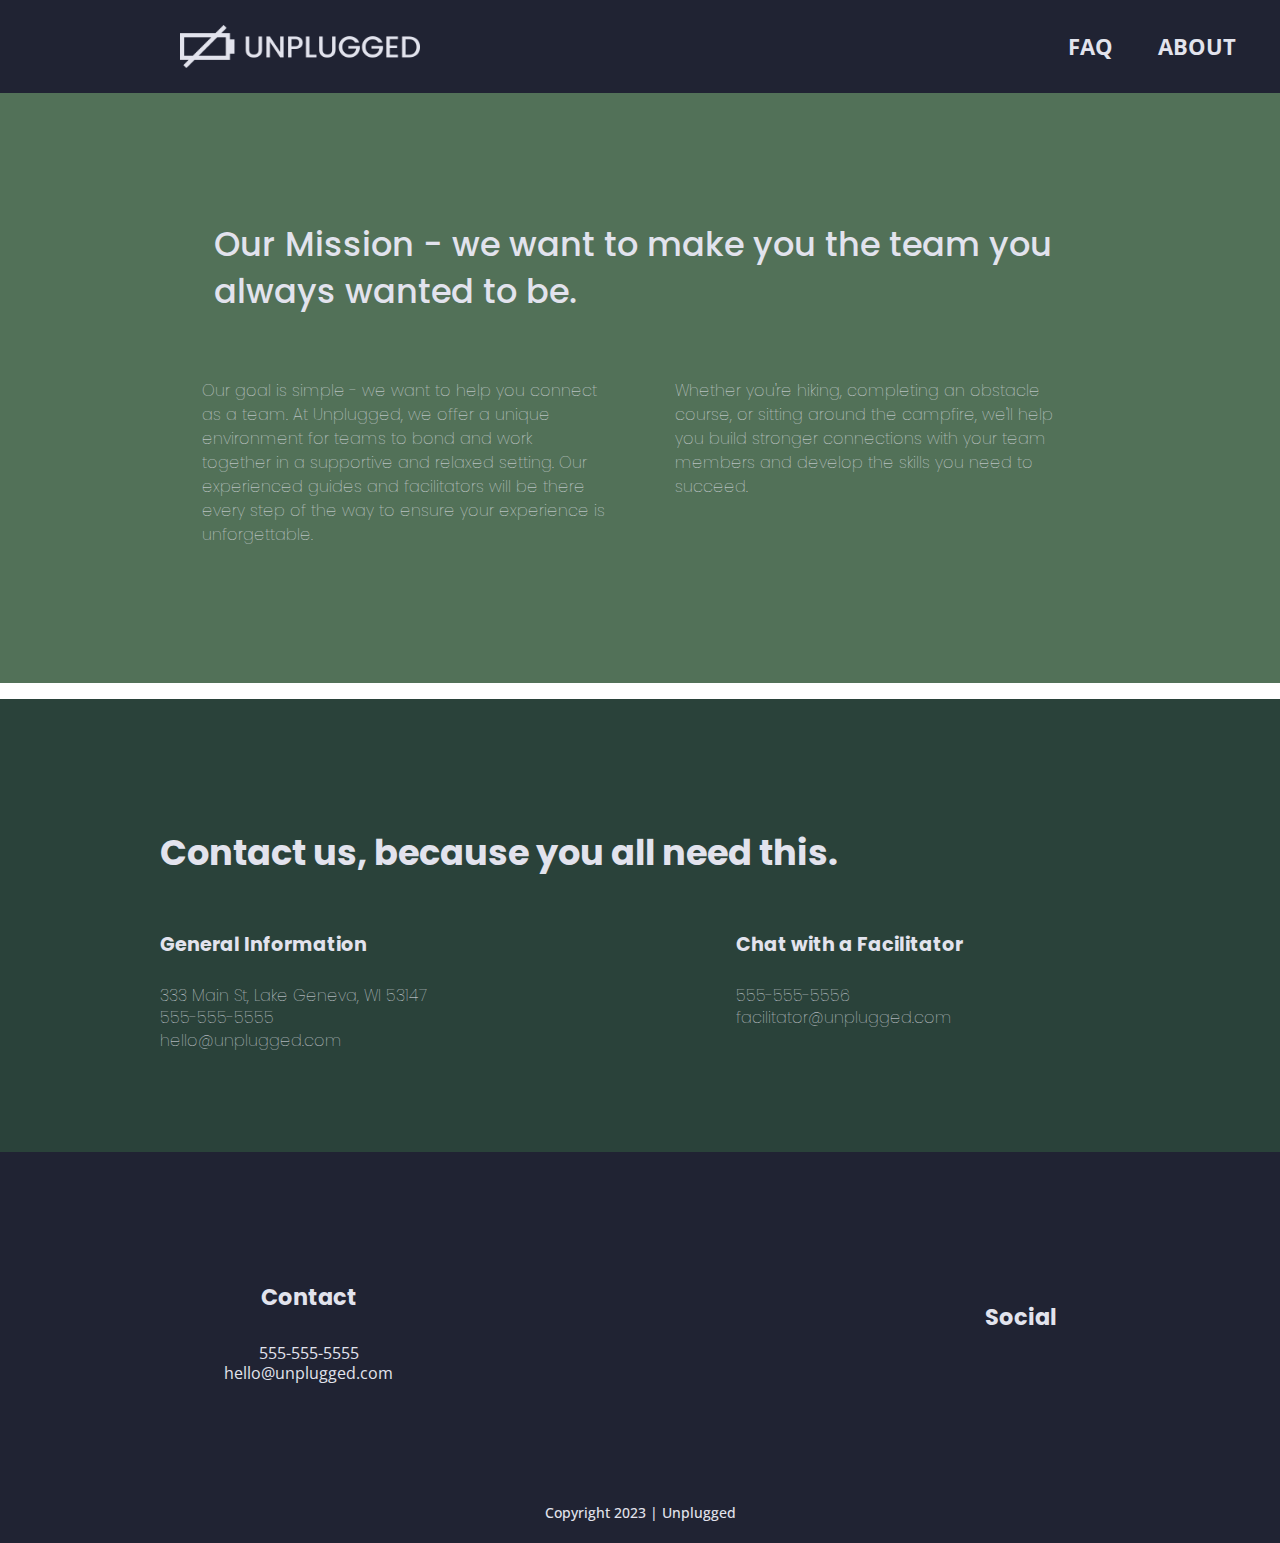
==== about-page/index.html @ f76fc881 "Updated flex widths across pages to promote responsiveness" ====
<!doctype html>
<html class="no-js" lang="eng">

<head>
  <meta charset="utf-8">
  <title>Unplugged | About</title>
  <meta name="description" content="">
  <meta name="viewport" content="width=device-width, initial-scale=1">

  <link rel="manifest" href="../site.webmanifest">
  <link rel="apple-touch-icon" href="../icon.png">
  <!-- Place favicon.ico in the root directory -->

  <link rel="stylesheet" href="../html5-boilerplate_v8.0.0/css/normalize.css">
  <link rel="stylesheet" href="../html5-boilerplate_v8.0.0/css/main.css">

  <link rel="preconnect" href="https://fonts.googleapis.com">
<link rel="preconnect" href="https://fonts.gstatic.com" crossorigin>
<link href="https://fonts.googleapis.com/css2?family=Open+Sans:wght@400;700&family=Poppins:wght@300;500&display=swap" rel="stylesheet">

</head>

<body>
  <header>
    <div class="content-wrapper">
      <a href="#">
        <img src="../unplugged-design-docs/img/unpluggedlogo.png" alt="unplugged logo">
      </a>
      <div class="header-divider"></div>
      <nav>
        <ul>
          <li><a href="../faq-page/index.html" target="_blank">FAQ</a></li>
          <li><a href="../about-page/index.html" target="_blank">About</a></li>
        </ul>
      </nav>
    </div>
  </header>

  <main>
    <section class="mission">
      <div class="content-wrapper">
        <h2>Our Mission - we want to make you the team you always wanted to be.</h2>
        <article>
          <div>
            <p class="mission-content">
              Our goal is simple - we want to help you connect as a team.
              At Unplugged, we offer a unique environment for teams to 
              bond and work together in a supportive and relaxed setting. 
              Our experienced guides and facilitators will be there every step 
              of the way to ensure your experience is unforgettable. 
            </p>
            <p class="mission-content">
              Whether you're hiking, completing an obstacle course, or sitting 
              around the campfire, we'll help you build stronger connections 
              with your team members and develop the skills you need to succeed. 
            </p>
          </div>
        </article>
      </div>
    </section>

    <section class="map">
      <figure></figure>
    </section>

    <section class="contact-section">
      <div class="content-wrapper">
        <h2>Contact us, because you all need this.</h2>
        <div class="contact-content">
          <div class="about-contact-div">
            <h4>General Information</h4>
            <address>
              333 Main St, Lake Geneva, WI 53147<br>
              555-555-5555<br>
              hello@unplugged.com
            </address>
          </div>
          <div class="about-contact-div">
            <h4>Chat with a Facilitator</h4>
            <address>
              555-555-5556<br>
              facilitator@unplugged.com
            </address>
          </div>
        </div>
      </div>
    </section>
  </main>

  <footer>
    <div class="content-wrapper">
      <div class="footer-section">
        <!-- Contact Info -->
        <div class="Contact">
          <h4>Contact</h4>
          <address>
            <p>
              555-555-5555<br>
              hello@unplugged.com
            </p>
          </address>
        </div>
        <!-- Social Info -->
        <div class="social">
          <h4>Social</h4>
          <div class="social-icons">
            <p>
              <a href="https://facebook.com/Skillcrush/" target="_blank"></a>
            </p>
            <p>
              <a href="https://twitter.com/Skillcrush/" target="_blank"></a>
            </p>
            <p>
              <a href="https://instagram.com/Skillcrush/" target="_blank"></a>
            </p>
          </div>
        </div>
      </div>
    </div>
      <!-- Copyright Info -->
    <div class="copyright">
      <p>Copyright 2023 | Unplugged</p>
    </div>
  </footer>


  <script src="../js/vendor/modernizr-3.11.2.min.js"></script>
  <script src="../js/plugins.js"></script>
  <script src="../js/main.js"></script>

  <!-- Google Analytics: change UA-XXXXX-Y to be your site's ID. -->
  <script>
    window.ga = function () { ga.q.push(arguments) }; ga.q = []; ga.l = +new Date;
    ga('create', 'UA-XXXXX-Y', 'auto'); ga('set', 'anonymizeIp', true); ga('set', 'transport', 'beacon'); ga('send', 'pageview')
  </script>
  <script src="../https://www.google-analytics.com/analytics.js" async></script>
</body>

</html>
---- html5-boilerplate_v8.0.0/css/main.css ----
/*! HTML5 Boilerplate v8.0.0 | MIT License | https://html5boilerplate.com/ */

/* main.css 2.1.0 | MIT License | https://github.com/h5bp/main.css#readme */
/*
 * What follows is the result of much research on cross-browser styling.
 * Credit left inline and big thanks to Nicolas Gallagher, Jonathan Neal,
 * Kroc Camen, and the H5BP dev community and team.
 */

/* ==========================================================================
   Base styles: opinionated defaults
   ========================================================================== */

html {
  color: #222;
  font-size: 1em;
  line-height: 1.4;
}

/*
 * Remove text-shadow in selection highlight:
 * https://twitter.com/miketaylr/status/12228805301
 *
 * Vendor-prefixed and regular ::selection selectors cannot be combined:
 * https://stackoverflow.com/a/16982510/7133471
 *
 * Customize the background color to match your design.
 */

::-moz-selection {
  background: #b3d4fc;
  text-shadow: none;
}

::selection {
  background: #b3d4fc;
  text-shadow: none;
}

/*
 * A better looking default horizontal rule
 */

hr {
  display: block;
  height: 1px;
  border: 0;
  border-top: 1px solid #ccc;
  margin: 1em 0;
  padding: 0;
}

/*
 * Remove the gap between audio, canvas, iframes,
 * images, videos and the bottom of their containers:
 * https://github.com/h5bp/html5-boilerplate/issues/440
 */

audio,
canvas,
iframe,
img,
svg,
video {
  vertical-align: middle;
}

/*
 * Remove default fieldset styles.
 */

fieldset {
  border: 0;
  margin: 0;
  padding: 0;
}

/*
 * Allow only vertical resizing of textareas.
 */

textarea {
  resize: vertical;
}

/* ==========================================================================
   Author's custom styles
   ========================================================================== */

/* Global Styles */

html {
  font-size: 16px;
}

body {
  color: #e2e3ed;
  font-size: 1em;
  font-family: 'Open Sans', sans-serif;
}

ul, 
ol {
  list-style: none;
}

a {
  color: #e2e3ed;
  text-decoration: none;
}

h2 {
  font-family: 'Poppins', sans-serif;
  font-size: 1.875em;
}

h3,
h4 {
  font-family: 'Poppins', sans-serif;
}

p {
  line-height: 1.285em;
}

address {
  font-style: normal;
}

.content-wrapper {
  width: 90%;
  margin: 50px 0;
}
/*------------------------ Base Header Styles ------------------------*/

header, 
footer {
  display: flex;
  justify-content: center;
  align-items: center;
  flex-flow: row wrap;
  background: #202333;
}
/* Header Styles */

header {
  padding: 15px 0 10px 0;
}

header .content-wrapper {
  display: flex;
  justify-content: center;
  align-items: center;
  flex-flow: row wrap;
  margin: 0;
  width: 70%;
}

.header-divider {
  width: 100%;
  height: 1px;
  margin: 10px 0 20px 0;
  background: #3a3a3a;
}

header a {
  margin: 0;
  text-align: center;
}

header img {
  width: 65%;
  align-items: center;
  margin: 0;
}

header nav {
  display: flex;
  justify-content: space-around;
  align-items: center;
  flex-flow: row wrap;
  width: 60%;
  
}

header nav ul {
  display: flex;
  justify-content: space-around;
  width: 100%;
  padding: 0;
}

header nav ul li {
  font-size: 1.4em;
  justify-content: space-between;
}

header nav ul li a {
  text-transform: uppercase;
  font-weight: bold;
}

/* ==========================================================================
   Home Page
   ========================================================================== */
/*--------- Main Section ---------*/
/* Hero */
.hero-area {
  display: flex;
  justify-content: center;
  flex-flow: row wrap;
  background-image: url("../../unplugged-design-docs/img/unplugged-retreat.jpg"); 
  background-image: center;
  background-size: cover;
  padding-bottom: 210px;
}

.hero-area h1{
  font-size: 3em;
  margin: 0 10px;
  font-family: 'Poppins', Helvetica, Arial, sans-serif;
  font-weight: 500;
}

/* Newsletter Form */
h3{
  font-size: 1.3em;
}

aside {
  display: flex;
  justify-content: center;
  align-items: center;
  flex-flow: row wrap;
  font-family: Arial, sans-serif;
  background: #527158;
}

.form-description {
  padding: 0 15px;
}

.form {
  padding: 0 15px;
}

.text-box {
  width: 100%;
  height: 55px;
  border: 1px solid black;
  border-radius: 5px;
  margin-bottom: 20px;
  font-family: 'Poppins', sans-serif;
  font-style: italic;
  color: #2a423a;
}

button {
  background: #2a423a;
  color: #e2e3ed;
  width: 100%;
  height: 60px;
  text-transform: uppercase;
  border-style: none;
}

/* Amenities List */

.amenities .content-wrapper {
  width: 70%;
}

.amenities h2 {
  margin-bottom: 60px;
  font-size: 2.5em;
  padding: 0 15px;
}

.amenities {
  display: flex;
  justify-content: center;
  flex-flow: row wrap;
  background-image: url("../../unplugged-design-docs/img/unplugged-retreat-features.jpg");
  background-size: cover;
}

.amenity-tile {
  display: flex;
  justify-content: center;
  align-items: center;
  flex-flow: row wrap;
}

article {
  width: 63%;
  margin: 30px 0;
}

.fontawesome-icon {
  margin-bottom: 40px;
}

.amenity-description {
  
}

.amenities p {
  margin: 0;
  text-align: center;
}

/* Customer Reviews */

.reviews {
  display: flex;
  justify-content: center;
  flex-flow: row wrap;
  background: #2a423a;
}

.reviews h2 {
  font-size: 2.8em;
  font-weight: bolder;
  margin-bottom: 40px;
}

.reviews h3 {
  width: 60%;
  margin: 20px 0;
  font-size: 1.em;
  font-weight: 500;
}

.reviews .content-wrapper {
  width: 70%;
  margin: 0 30px;
}

.reviews article {
  width: 100%;
}

.reviews img {
  width: 100%;
}

/* ==========================================================================
   About Page
   ========================================================================== */
.mission{
  display: flex;
  justify-content: center;
  align-items: center;
  flex-flow: row wrap;
  background: #527158;
}

.mission .content-wrapper {
  display: flex;
  justify-content: center;
  flex-flow: row wrap;
  width: 70%;
}

.mission h2 {
  font-size: 2.1em;
  font-weight: 500;
}

.mission article {
  font-family: 'Poppins', sans-serif;
  width: 100%;
  margin: 0;
}

.mission p {
  font-weight: lighter;
}

.contact-section {
  display: flex;
  justify-content: center;
  align-items: center;
  flex-flow: row wrap;
  background: #2a423a;
  font-family: 'Poppins', sans-serif;
}

.contact-section h2 {
  font-size: 2.2em;
}

.contact-section h4 {
  font-size: 1.2em;
}

.about-contact-div address {
  font-weight: lighter;
}

/* ==========================================================================
   FAQ Page
   ========================================================================== */

.faqs {
  display: flex;
  justify-content: center;
  align-items: center;
  flex-flow: row wrap;
  background: #527158
}

.faqs h2 {
  margin-bottom: 40px;
  font-size: 1.875em;
}

.faqs h4 {
  font-size: 1.2em;;
  line-height: 24px;
}

.faqs .content-wrapper {
  margin: 50px 0 0 0;
  display: flex;
  justify-content: flex-start;
  align-items: center;
  flex-flow: row wrap;
}

.question {
  margin-bottom:50px;
}

.question p {
  
}

/*--------- Footer Section ---------*/
/* Footer */

footer {
  flex-direction: column;
}

footer p {
  margin: 0;
}

footer .content-wrapper{
  width: 55%;
  margin: 50px 0;
}

.footer-section{
  text-align: center;
}

/* Contact Info */

.contact {
  margin-bottom: 50px;
}

footer h4 {
  font-size: 1.4em;
}

/* Social Info */

.social div {
  align-items: center;
}

.social h4 {
  margin: 30px 0;
}

footer .social-icons {
  display: flex;
  justify-content: space-around;
  align-items: center;
}

footer .social-icons p {
  display: flex;
  justify-content: center;
  align-items: center;
}

/* Copyright Info */

.copyright {
  margin: 20px 0;
}

.copyright p {
  font-weight: 501;
  font-size: .9em;
}


/* ==========================================================================
   Helper classes
   ========================================================================== */

/*
 * Hide visually and from screen readers
 */

.hidden,
[hidden] {
  display: none !important;
}

/*
 * Hide only visually, but have it available for screen readers:
 * https://snook.ca/archives/html_and_css/hiding-content-for-accessibility
 *
 * 1. For long content, line feeds are not interpreted as spaces and small width
 *    causes content to wrap 1 word per line:
 *    https://medium.com/@jessebeach/beware-smushed-off-screen-accessible-text-5952a4c2cbfe
 */

.sr-only {
  border: 0;
  clip: rect(0, 0, 0, 0);
  height: 1px;
  margin: -1px;
  overflow: hidden;
  padding: 0;
  position: absolute;
  white-space: nowrap;
  width: 1px;
  /* 1 */
}

/*
 * Extends the .sr-only class to allow the element
 * to be focusable when navigated to via the keyboard:
 * https://www.drupal.org/node/897638
 */

.sr-only.focusable:active,
.sr-only.focusable:focus {
  clip: auto;
  height: auto;
  margin: 0;
  overflow: visible;
  position: static;
  white-space: inherit;
  width: auto;
}

/*
 * Hide visually and from screen readers, but maintain layout
 */

.invisible {
  visibility: hidden;
}

/*
 * Clearfix: contain floats
 *
 * For modern browsers
 * 1. The space content is one way to avoid an Opera bug when the
 *    `contenteditable` attribute is included anywhere else in the document.
 *    Otherwise it causes space to appear at the top and bottom of elements
 *    that receive the `clearfix` class.
 * 2. The use of `table` rather than `block` is only necessary if using
 *    `:before` to contain the top-margins of child elements.
 */

.clearfix::before,
.clearfix::after {
  content: " ";
  display: table;
}

.clearfix::after {
  clear: both;
}

/* ==========================================================================
   MEDIA QUERIES for Responsive Design.
   These examples override the primary ('mobile first') styles.
   Modify as content requires.
   ========================================================================== */

/*------------------------------ TABLET ------------------------------*/
@media only screen and (min-width: 768px){
/* ===HOME PAGE===*/
  .content-wrapper {
    width: 640px;
    margin: 100px 0;
  }

  header {
    justify-content: space-between;
    padding: 33px 0;
  }

  header .content-wrapper {
    width: 100%;
    justify-content: space-between;
  }

  header nav {
    width: 20%;
  }

  header nav ul {
    justify-content: space-evenly;
  }

  header img {
    width: 40%;
  }

  .header-divider{
    display: none;
  }

  aside p {
    width: 60%
  }

  aside .content-wrapper {
    margin: 50px 0;
    display: flex;
    justify-content: space-between;
    flex-flow: row nowrap;
  }

  .amenities-tiles {
    display: flex;
    justify-content: center;
    align-items: center;
    flex-flow: row wrap;
    width: 100%;
  }

  .amenity-tile {
    flex-basis: 50%;
  }

  .amenities .amenity-description {
    width: 100%;
  }

  .reviews article {
    display: flex;
    justify-content: space-between;
  }

  .reviews article div {
    width: 49%;
  }

  /* Footer */

  footer .content-wrapper {
    width: 65%;
    margin: 100px 0;
  }

  .footer-section {
    display: flex;
    justify-content: space-between;
    align-items: center;
  }

  footer .contact {
    margin-bottom: 0;
  }


/* ===ABOUT PAGE===*/

  .mission .content-wrapper div {
    display: flex;
    justify-content: space-between;
  }

  .mission-content {
    padding: 20px 10px;
    line-height: 1.5em;
    flex-basis: 45%;
  }

  .mission .content-wrapper {
    display: flex;
    justify-content: center;
    align-items: center;
    flex-flow: row wrap;
  }

  .mission-content p {
    width: 45%;
    padding: 0px 10px;
  }

  .contact-content {
    display: flex;
    justify-content: space-between;
    align-items: flex-start;
  }
  
  .about-contact-div {
    flex-basis: 40%;
  }

  /* ===FAQ PAGE===*/
  .faqs .content-wrapper {
    justify-content: space-between;
  }

  .faqs .content-wrapper .question-wrapper {
    display: flex;
    flex-wrap: wrap;
    justify-content: space-around;
  }

  .faqs div .question {
    flex-basis: 40%;
  }
}

/*------------------------------ DESKTOP ------------------------------*/
@media only screen and (min-width: 1200px){

/* ===HOME PAGE===*/
  .content-wrapper{
    width: 960px;
  }

  header {
    padding: 15px 0;
  }

  .hero-area h1 {
    align-items: center;
    width: 60%;
  }

  aside .content-wrapper {
    width: 58%;
    justify-content: space-between;
  }

  .amenities h2 {
    width: 90%;
  }

  .amenity-tile {
    flex-basis: 33%;
  }

  .reviews article div {
    width: 42%;
    margin: 0;
  }
  
  .reviews article {
    display: flex;
    justify-content: space-evenly;
    align-items: center;
    }
  
    .reviews h2 {
      padding-left: 10%;
    }
  }

/* ===ABOUT PAGE===*/
  .mission h2, .contact-content .content-wrapper h2 {
    width: 95%;
  }

/* ===FAQ PAGE===*/

  .faq h2 {
    width: 100%;
  }

}



/* ==========================================================================
   Print styles.
   Inlined to avoid the additional HTTP request:
   https://www.phpied.com/delay-loading-your-print-css/
   ========================================================================== */

@media print {
  *,
  *::before,
  *::after {
    background: #fff !important;
    color: #000 !important;
    /* Black prints faster */
    box-shadow: none !important;
    text-shadow: none !important;
  }

  a,
  a:visited {
    text-decoration: underline;
  }

  a[href]::after {
    content: " (" attr(href) ")";
  }

  abbr[title]::after {
    content: " (" attr(title) ")";
  }

  /*
   * Don't show links that are fragment identifiers,
   * or use the `javascript:` pseudo protocol
   */
  a[href^="#"]::after,
  a[href^="javascript:"]::after {
    content: "";
  }

  pre {
    white-space: pre-wrap !important;
  }

  pre,
  blockquote {
    border: 1px solid #999;
    page-break-inside: avoid;
  }

  /*
   * Printing Tables:
   * https://web.archive.org/web/20180815150934/http://css-discuss.incutio.com/wiki/Printing_Tables
   */
  thead {
    display: table-header-group;
  }

  tr,
  img {
    page-break-inside: avoid;
  }

  p,
  h2,
  h3 {
    orphans: 3;
    widows: 3;
  }

  h2,
  h3 {
    page-break-after: avoid;
  }
}
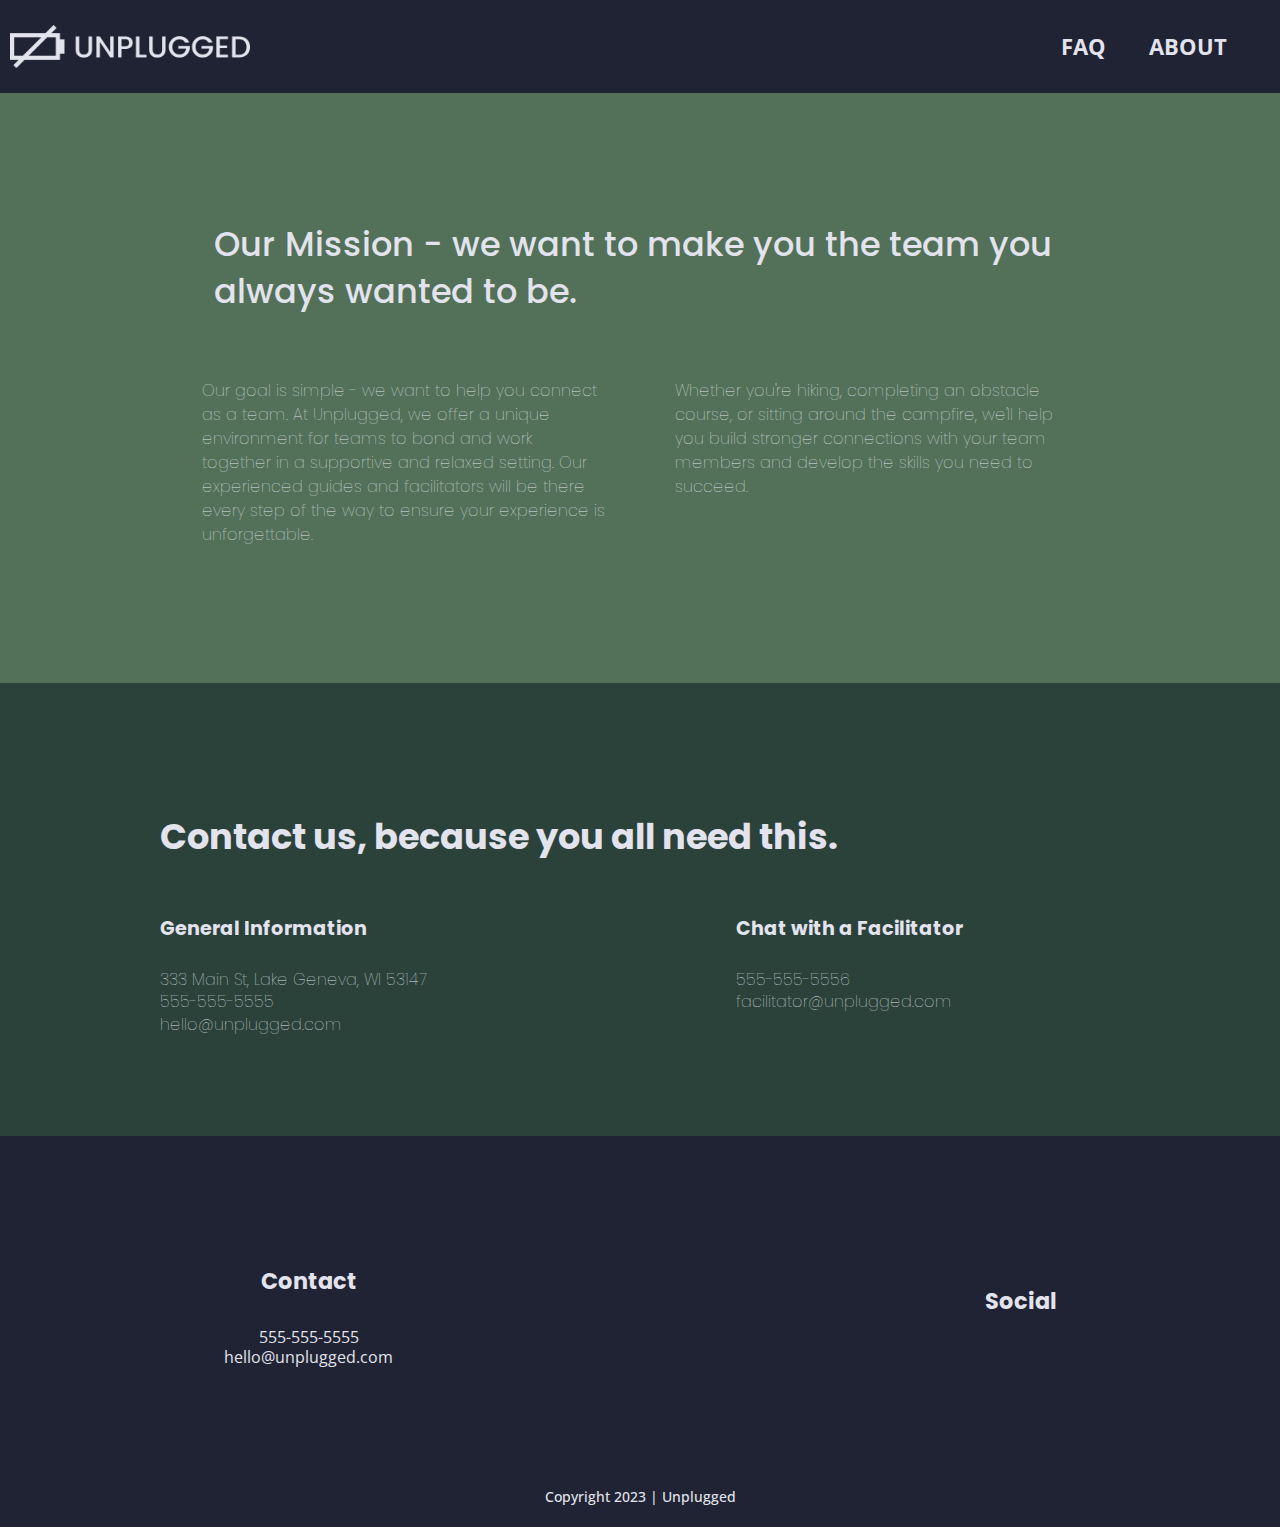
==== commit 32a723f8: "Images responsive across browser sizes for all pages" ====
--- a/about-page/index.html
+++ b/about-page/index.html
@@ -23,7 +23,7 @@
 <body>
   <header>
     <div class="content-wrapper">
-      <a href="#">
+      <a href="../html5-boilerplate_v8.0.0/index.html" target="_blank">
         <img src="../unplugged-design-docs/img/unpluggedlogo.png" alt="unplugged logo">
       </a>
       <div class="header-divider"></div>
--- a/html5-boilerplate_v8.0.0/css/main.css
+++ b/html5-boilerplate_v8.0.0/css/main.css
@@ -131,6 +131,14 @@
   width: 90%;
   margin: 50px 0;
 }
+
+img {
+  width: 100%;
+}
+
+figure {
+  margin: 0;
+}
 /*------------------------ Base Header Styles ------------------------*/
 
 header, 
@@ -163,15 +171,13 @@
   background: #3a3a3a;
 }
 
-header a {
-  margin: 0;
-  text-align: center;
-}
-
-header img {
-  width: 65%;
-  align-items: center;
-  margin: 0;
+
+header figure {
+  width: 80%;
+  display: flex;
+  justify-content: center;
+  align-items: center;
+  flex-flow: nowrap;
 }
 
 header nav {
@@ -209,8 +215,7 @@
   display: flex;
   justify-content: center;
   flex-flow: row wrap;
-  background-image: url("../../unplugged-design-docs/img/unplugged-retreat.jpg"); 
-  background-image: center;
+  background: url("../../unplugged-design-docs/img/unplugged-retreat.jpg") center no-repeat #333;
   background-size: cover;
   padding-bottom: 210px;
 }
@@ -253,12 +258,14 @@
   font-family: 'Poppins', sans-serif;
   font-style: italic;
   color: #2a423a;
-}
+  padding-left: 10px;
+}
+
 
 button {
   background: #2a423a;
   color: #e2e3ed;
-  width: 100%;
+  width: 102.5%;
   height: 60px;
   text-transform: uppercase;
   border-style: none;
@@ -271,8 +278,7 @@
 }
 
 .amenities h2 {
-  margin-bottom: 60px;
-  font-size: 2.5em;
+  margin-bottom: 30px;
   padding: 0 15px;
 }
 
@@ -280,7 +286,7 @@
   display: flex;
   justify-content: center;
   flex-flow: row wrap;
-  background-image: url("../../unplugged-design-docs/img/unplugged-retreat-features.jpg");
+  background: url("../../unplugged-design-docs/img/unplugged-retreat-features.jpg")  center no-repeat #333;;
   background-size: cover;
 }
 
@@ -319,7 +325,6 @@
 }
 
 .reviews h2 {
-  font-size: 2.8em;
   font-weight: bolder;
   margin-bottom: 40px;
 }
@@ -333,7 +338,7 @@
 
 .reviews .content-wrapper {
   width: 70%;
-  margin: 0 30px;
+  margin: 10 30px;
 }
 
 .reviews article {
@@ -599,11 +604,15 @@
   header {
     justify-content: space-between;
     padding: 33px 0;
+    width: 100%;
+    
   }
 
   header .content-wrapper {
     width: 100%;
     justify-content: space-between;
+    margin: 0 10px 0 10px;
+    flex-wrap: nowrap;
   }
 
   header nav {
@@ -624,6 +633,10 @@
 
   aside p {
     width: 60%
+  }
+
+  button {
+    width: 106%;
   }
 
   aside .content-wrapper {
@@ -747,6 +760,10 @@
   aside .content-wrapper {
     width: 58%;
     justify-content: space-between;
+  }
+
+  button {
+    width: 104%;
   }
 
   .amenities h2 {
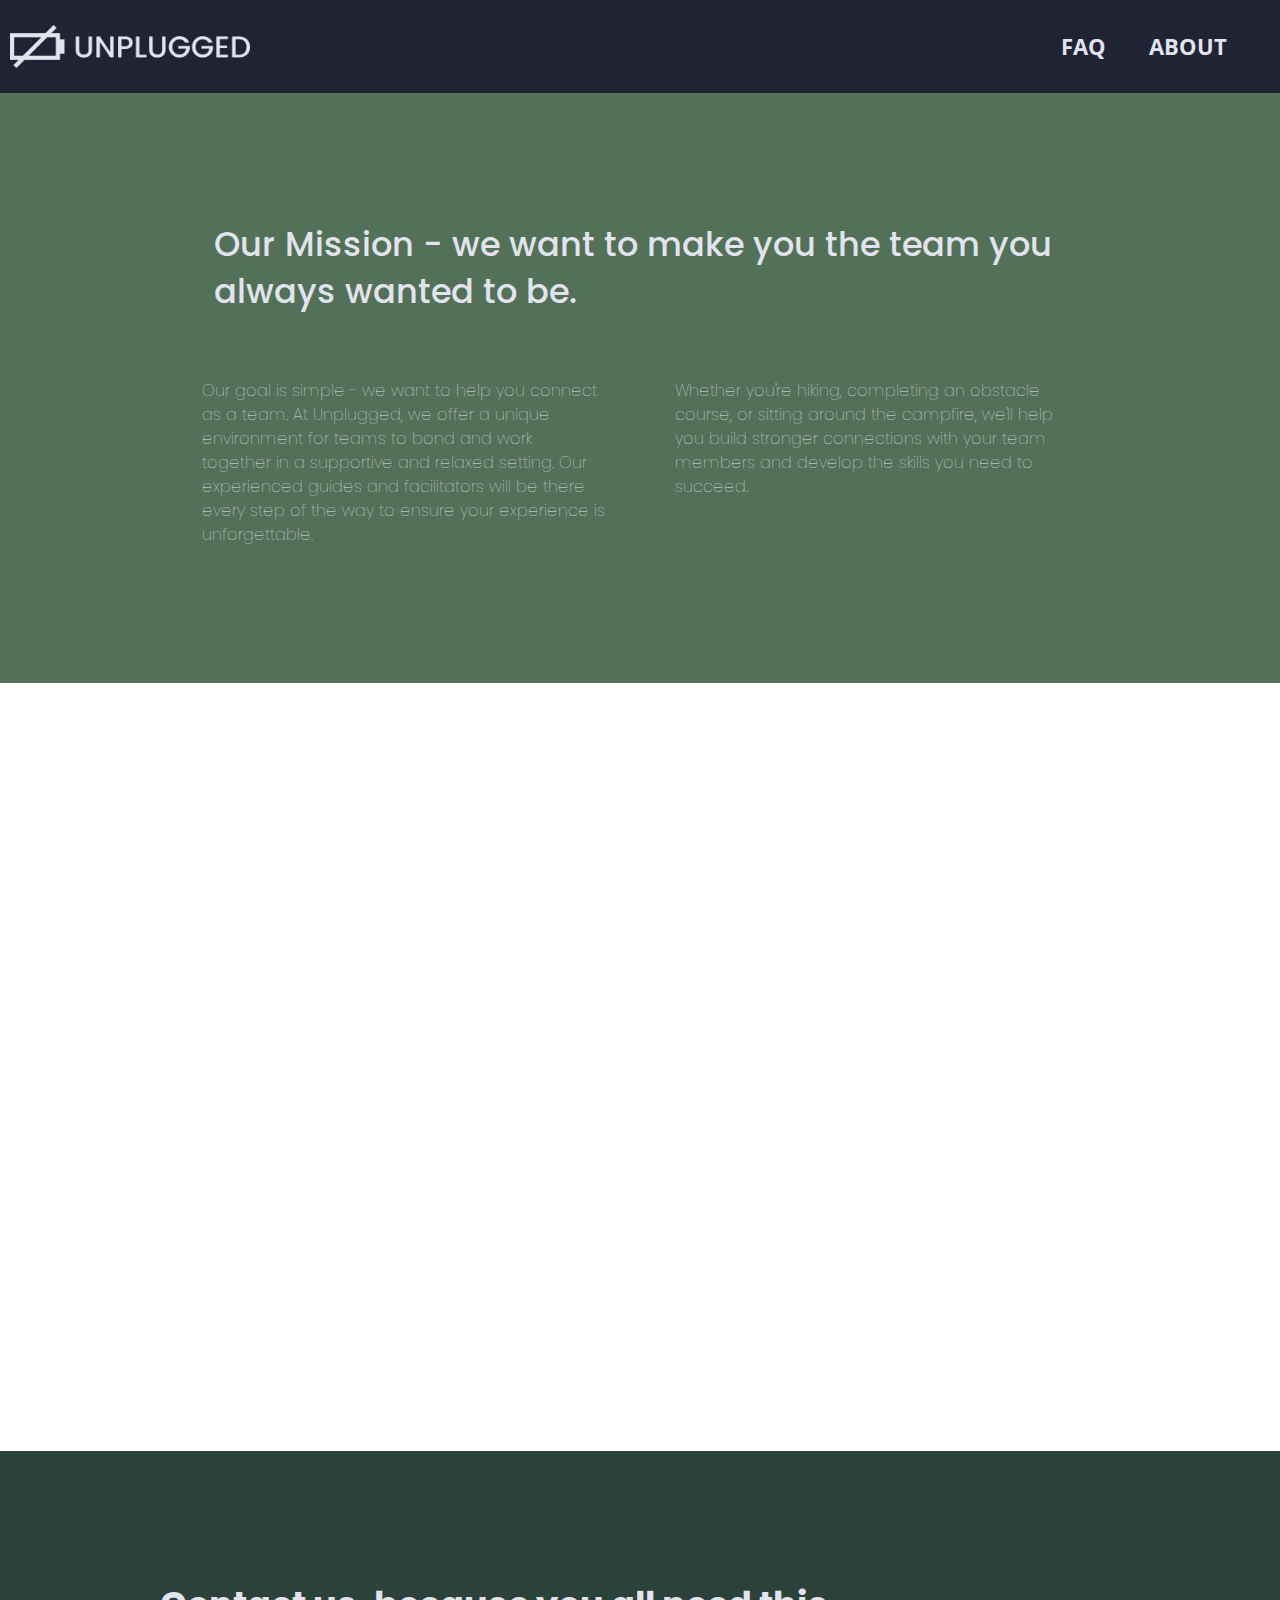
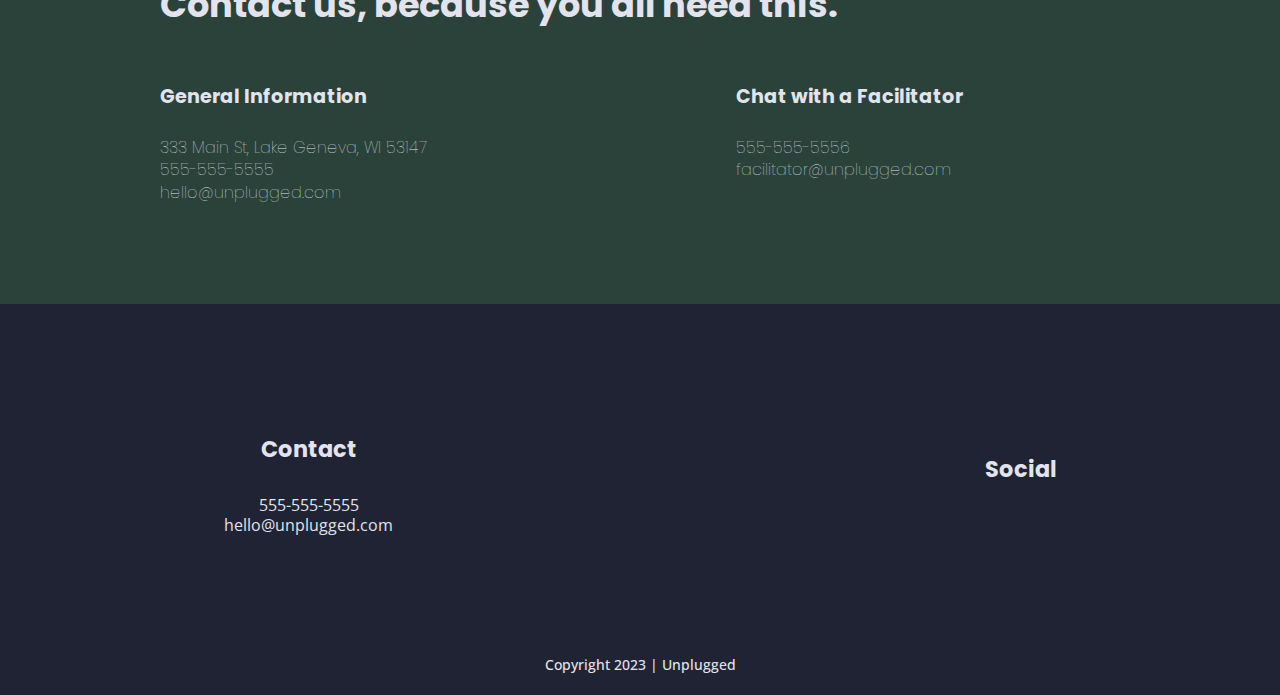
==== commit 177436ec: "Responsive google map added to about page" ====
--- a/about-page/index.html
+++ b/about-page/index.html
@@ -60,7 +60,15 @@
     </section>
 
     <section class="map">
-      <figure></figure>
+      <figure class="map-container">
+        <iframe src="https://www.google.com/maps/embed?pb=!1m18!1m12!1m3!1d
+        2936.5031351865064!2d-88.41180008893147!3d42.6082843192639!2m3!1f0!2
+        f0!3f0!3m2!1i1024!2i768!4f13.1!3m3!1m2!1s0x88058be52c0c449d%3A0x1322
+        d9cb3e15c19!2s7036%20Grand%20Geneva%20Way%2C%20Lake%20Geneva%2C%20WI%
+        2053147!5e0!3m2!1sen!2sus!4v1683555897261!5m2!1sen!2sus" 
+        width="600" height="450" style="border:0;" allowfullscreen="" 
+        loading="lazy" referrerpolicy="no-referrer-when-downgrade"></iframe>
+      </figure>
     </section>
 
     <section class="contact-section">
--- a/html5-boilerplate_v8.0.0/css/main.css
+++ b/html5-boilerplate_v8.0.0/css/main.css
@@ -352,7 +352,7 @@
 /* ==========================================================================
    About Page
    ========================================================================== */
-.mission{
+.mission {
   display: flex;
   justify-content: center;
   align-items: center;
@@ -380,6 +380,22 @@
 
 .mission p {
   font-weight: lighter;
+}
+
+.map figure {
+  width: 100%;
+  height: 0;
+  padding-bottom: 60%;
+  overflow: hidden;
+  position: relative;
+}
+
+.map iframe {
+  position: absolute;
+  width: 100%;
+  height: 100%;
+  top: 0;
+  left: 0;
 }
 
 .contact-section {
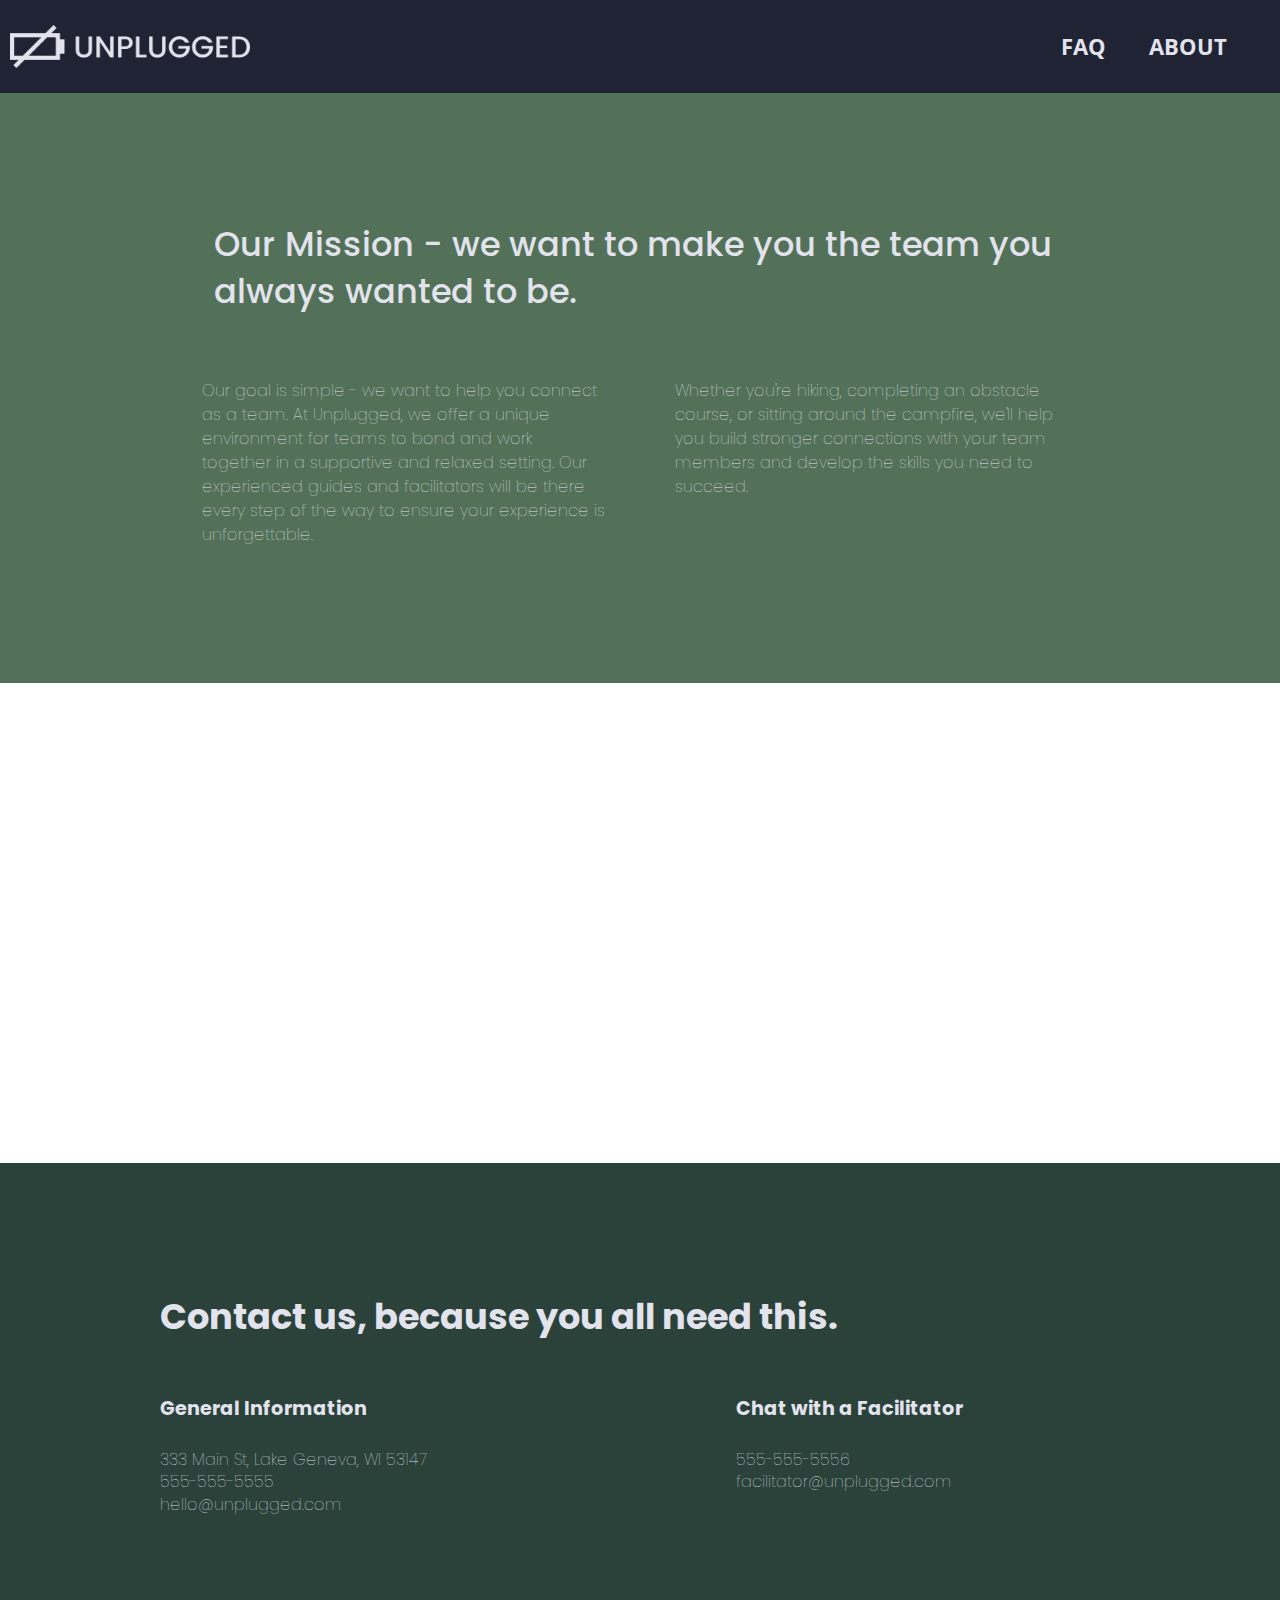
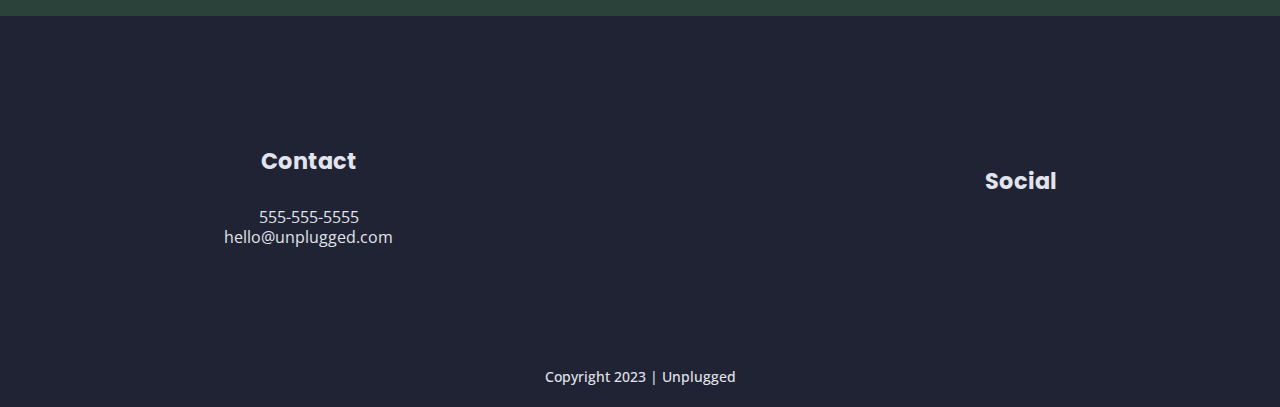
==== commit 0e9afe6c: "Added font-awesome icons to homepage amenities" ====
--- a/about-page/index.html
+++ b/about-page/index.html
@@ -10,6 +10,9 @@
   <link rel="manifest" href="../site.webmanifest">
   <link rel="apple-touch-icon" href="../icon.png">
   <!-- Place favicon.ico in the root directory -->
+
+  <!-- FontAwesome CDN version 5.5 -->
+  <link rel="stylesheet" href="https://use.fontawesome.com/releases/v5.5.0/css/all.css" integrity="sha384-B4dIYHKNBt8Bc12p+WXckhzcICo0wtJAoU8YZTY5qE0Id1GSseTk6S+L3BlXeVIU" crossorigin="anonymous">
 
   <link rel="stylesheet" href="../html5-boilerplate_v8.0.0/css/normalize.css">
   <link rel="stylesheet" href="../html5-boilerplate_v8.0.0/css/main.css">
@@ -60,15 +63,12 @@
     </section>
 
     <section class="map">
-      <figure class="map-container">
-        <iframe src="https://www.google.com/maps/embed?pb=!1m18!1m12!1m3!1d
-        2936.5031351865064!2d-88.41180008893147!3d42.6082843192639!2m3!1f0!2
-        f0!3f0!3m2!1i1024!2i768!4f13.1!3m3!1m2!1s0x88058be52c0c449d%3A0x1322
-        d9cb3e15c19!2s7036%20Grand%20Geneva%20Way%2C%20Lake%20Geneva%2C%20WI%
-        2053147!5e0!3m2!1sen!2sus!4v1683555897261!5m2!1sen!2sus" 
-        width="600" height="450" style="border:0;" allowfullscreen="" 
-        loading="lazy" referrerpolicy="no-referrer-when-downgrade"></iframe>
-      </figure>
+      <div class="map-container">
+        <figure>
+          <iframe src="https://www.google.com/maps/embed?pb=!1m18!1m12!1m3!1d12349.83821429323!2d-88.39120119732026!3d42.57472379109209!2m3!1f0!2f0!3f0!3m2!1i1024!2i768!4f13.1!3m3!1m2!1s0x8805899bf3902821%3A0xaa38a7de64b193d5!2sLakewood%20Camp!5e0!3m2!1sen!2sus!4v1683563867226!5m2!1sen!2sus" 
+          width="600" height="450" style="border:0;" allowfullscreen="" loading="lazy" referrerpolicy="no-referrer-when-downgrade"></iframe>
+        </figure>
+      </div> 
     </section>
 
     <section class="contact-section">
--- a/html5-boilerplate_v8.0.0/css/main.css
+++ b/html5-boilerplate_v8.0.0/css/main.css
@@ -303,11 +303,8 @@
 }
 
 .fontawesome-icon {
-  margin-bottom: 40px;
-}
-
-.amenity-description {
-  
+  padding-bottom: 30px;
+  font-size: 3.5em;
 }
 
 .amenities p {
@@ -384,18 +381,18 @@
 
 .map figure {
   width: 100%;
-  height: 0;
-  padding-bottom: 60%;
+  height: 0; 
+  padding-bottom: 125%; 
   overflow: hidden;
   position: relative;
 }
 
 .map iframe {
-  position: absolute;
   width: 100%;
   height: 100%;
-  top: 0;
-  left: 0;
+  position: absolute; 
+  top: 0; 
+  left: 0; 
 }
 
 .contact-section {
@@ -730,6 +727,10 @@
     padding: 0px 10px;
   }
 
+  .map figure {
+    padding-bottom: 45.5%;
+  }
+
   .contact-content {
     display: flex;
     justify-content: space-between;
@@ -811,6 +812,10 @@
     width: 95%;
   }
 
+  .map figure {
+    padding-bottom: 37.5%;
+  }
+
 /* ===FAQ PAGE===*/
 
   .faq h2 {
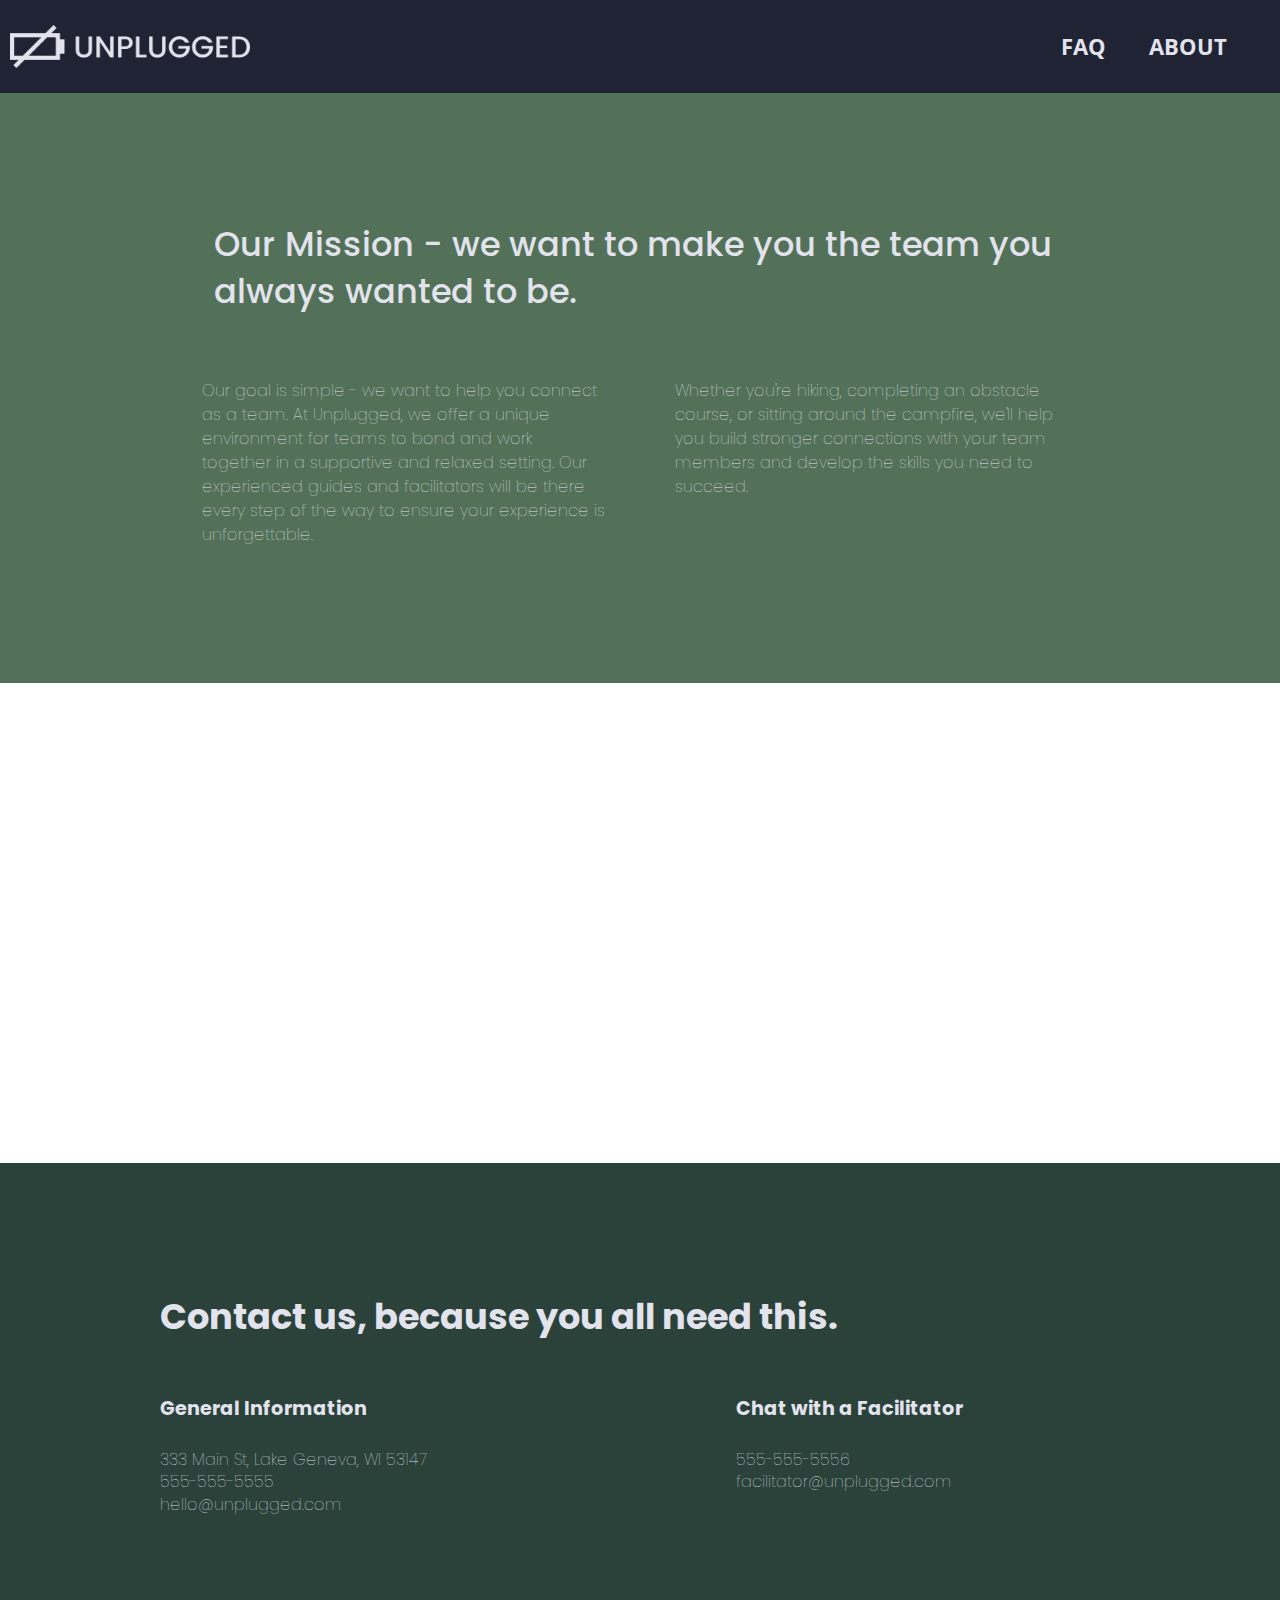
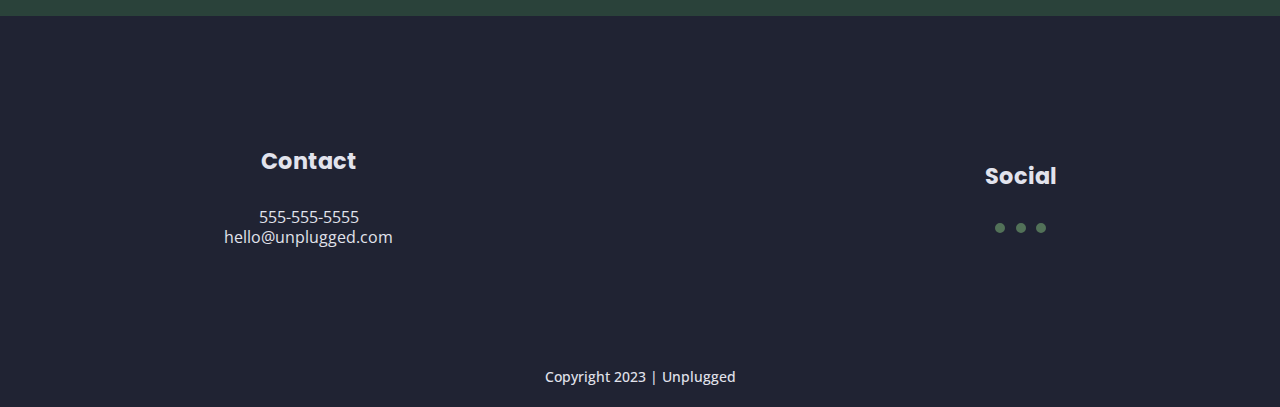
==== commit 6171098c: "Added icons to amentities blocks and footer social section" ====
--- a/about-page/index.html
+++ b/about-page/index.html
@@ -113,13 +113,13 @@
           <h4>Social</h4>
           <div class="social-icons">
             <p>
-              <a href="https://facebook.com/Skillcrush/" target="_blank"></a>
+              <a href="https://facebook.com/Skillcrush/" target="_blank"><i class="fab fa-facebook"></i></a>
             </p>
             <p>
-              <a href="https://twitter.com/Skillcrush/" target="_blank"></a>
+              <a href="https://twitter.com/Skillcrush/" target="_blank"><i class="fab fa-twitter"></i></a>
             </p>
             <p>
-              <a href="https://instagram.com/Skillcrush/" target="_blank"></a>
+              <a href="https://instagram.com/Skillcrush/" target="_blank"><i class="fab fa-instagram"></i></a>
             </p>
           </div>
         </div>
--- a/html5-boilerplate_v8.0.0/css/main.css
+++ b/html5-boilerplate_v8.0.0/css/main.css
@@ -496,7 +496,7 @@
 
 footer .social-icons {
   display: flex;
-  justify-content: space-around;
+  justify-content: space-evenly;
   align-items: center;
 }
 
@@ -504,6 +504,9 @@
   display: flex;
   justify-content: center;
   align-items: center;
+  font-size: 1.2em;
+  border: #527158 solid 5px;
+  border-radius: 40px;
 }
 
 /* Copyright Info */
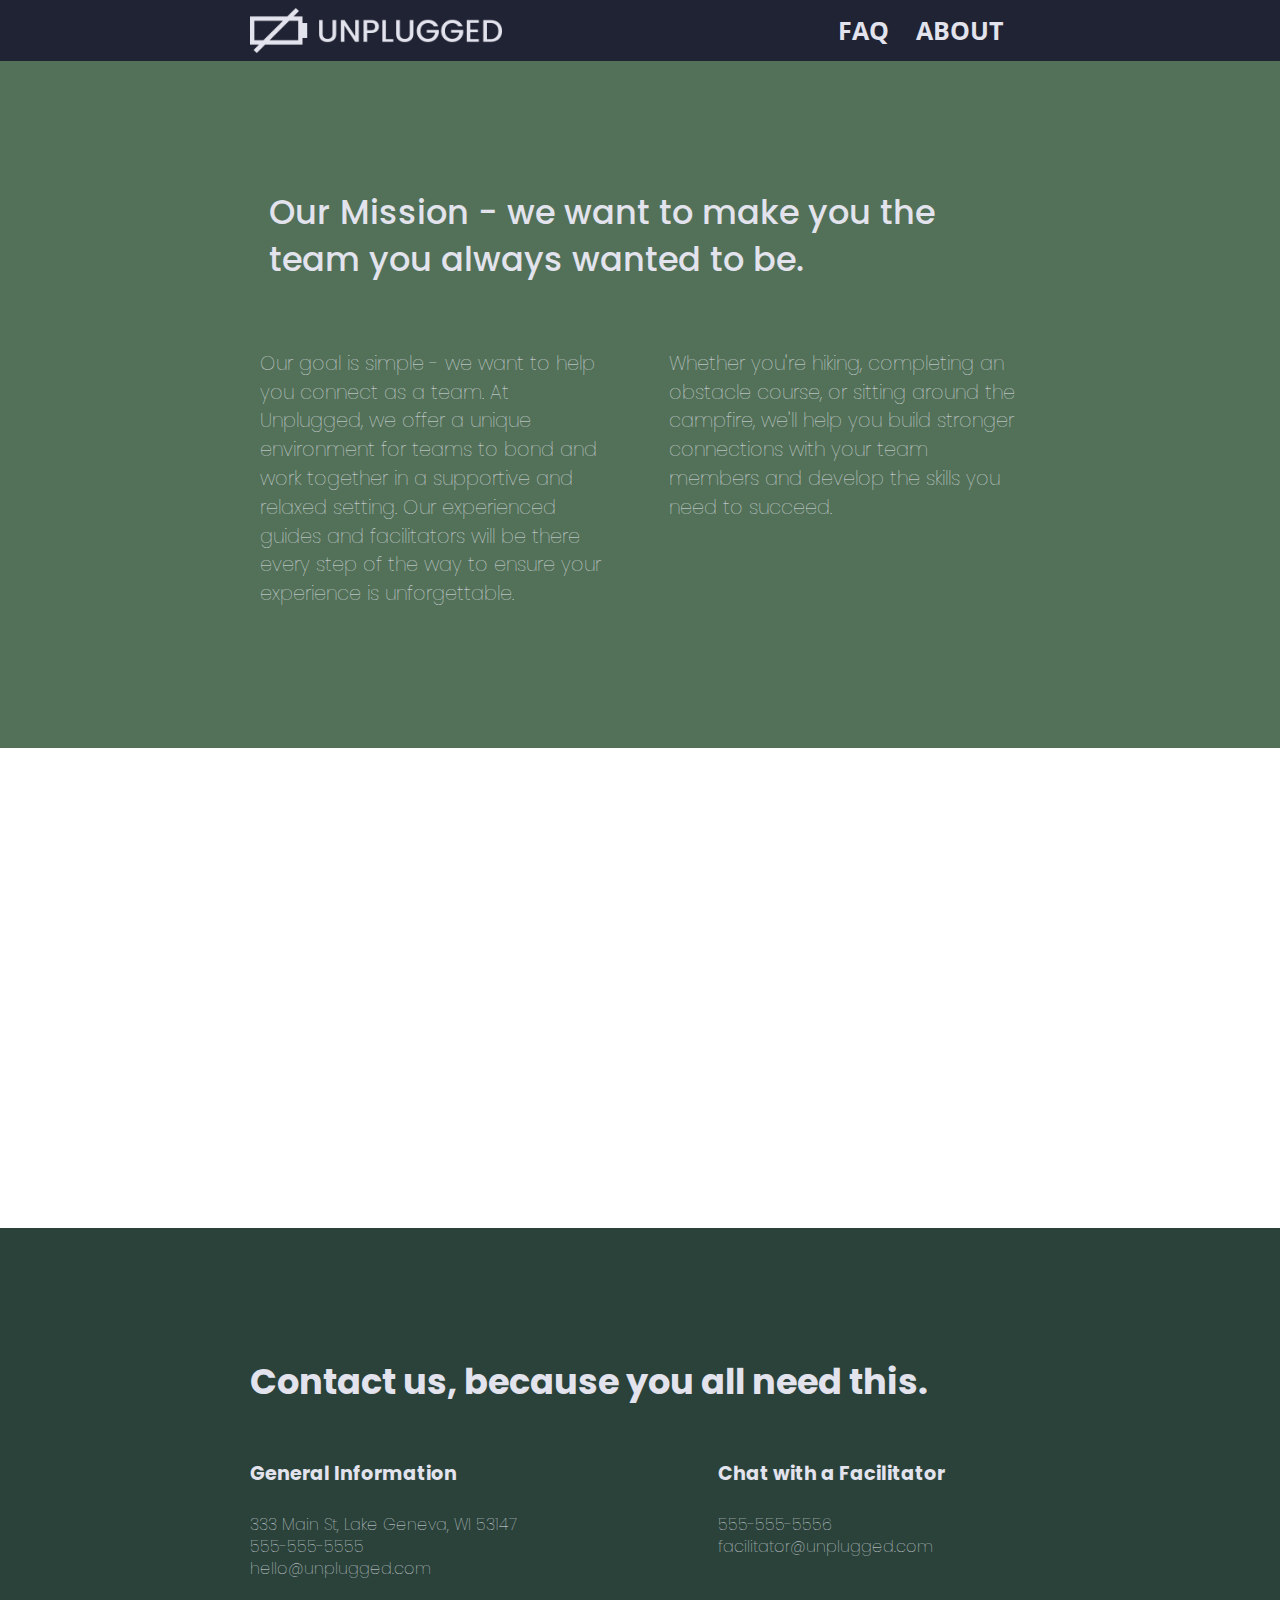
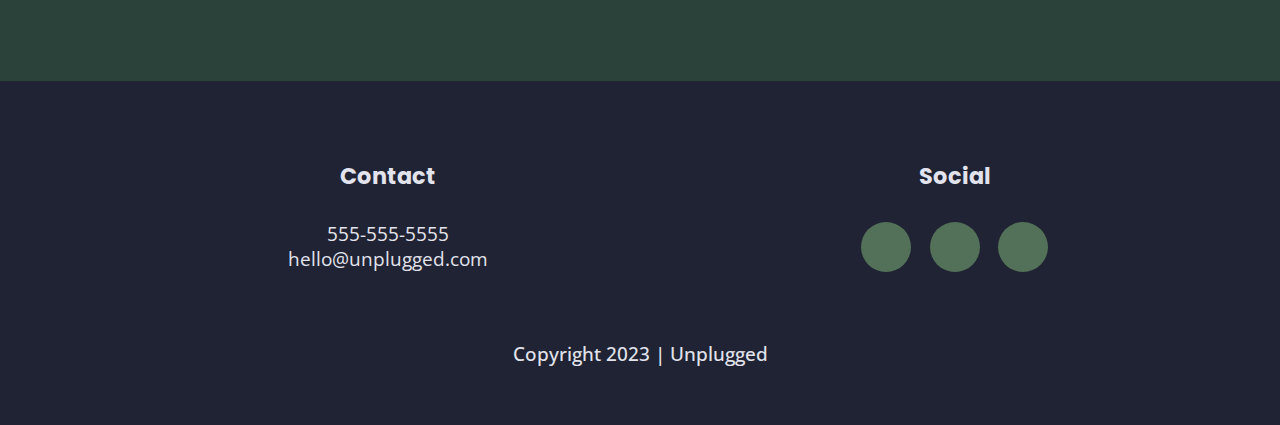
==== commit cc2fdbb1: "Updated file paths for images across pages" ====
--- a/about-page/index.html
+++ b/about-page/index.html
@@ -27,7 +27,7 @@
   <header>
     <div class="content-wrapper">
       <a href="../html5-boilerplate_v8.0.0/index.html" target="_blank">
-        <img src="../unplugged-design-docs/img/unpluggedlogo.png" alt="unplugged logo">
+        <img src="../html5-boilerplate_v8.0.0/img/unpluggedlogo.png" alt="unplugged logo">
       </a>
       <div class="header-divider"></div>
       <nav>
--- a/html5-boilerplate_v8.0.0/css/main.css
+++ b/html5-boilerplate_v8.0.0/css/main.css
@@ -121,6 +121,7 @@
 
 p {
   line-height: 1.285em;
+  font-size: 1.2em;;
 }
 
 address {
@@ -161,7 +162,7 @@
   align-items: center;
   flex-flow: row wrap;
   margin: 0;
-  width: 70%;
+  width: 90%;
 }
 
 .header-divider {
@@ -204,6 +205,7 @@
 header nav ul li a {
   text-transform: uppercase;
   font-weight: bold;
+  font-size: 1.4em;
 }
 
 /* ==========================================================================
@@ -215,21 +217,24 @@
   display: flex;
   justify-content: center;
   flex-flow: row wrap;
-  background: url("../../unplugged-design-docs/img/unplugged-retreat.jpg") center no-repeat #333;
+  background: url("../img/unplugged-retreat.jpg") center no-repeat #333;
   background-size: cover;
-  padding-bottom: 210px;
+  padding-bottom: 400px;
 }
 
 .hero-area h1{
   font-size: 3em;
-  margin: 0 10px;
+  line-height: 110%;
+  padding-top: 7%;
+  margin: 0;
   font-family: 'Poppins', Helvetica, Arial, sans-serif;
   font-weight: 500;
 }
 
 /* Newsletter Form */
 h3{
-  font-size: 1.3em;
+  font-size: 1.5em;
+  width: 70%;
 }
 
 aside {
@@ -242,11 +247,15 @@
 }
 
 .form-description {
-  padding: 0 15px;
+  padding: 0;
+}
+
+.form-description p {
+  padding-bottom: 5%;
 }
 
 .form {
-  padding: 0 15px;
+  padding: 0 0;
 }
 
 .text-box {
@@ -258,9 +267,7 @@
   font-family: 'Poppins', sans-serif;
   font-style: italic;
   color: #2a423a;
-  padding-left: 10px;
-}
-
+}
 
 button {
   background: #2a423a;
@@ -274,19 +281,19 @@
 /* Amenities List */
 
 .amenities .content-wrapper {
-  width: 70%;
+  width: 90%;
 }
 
 .amenities h2 {
   margin-bottom: 30px;
-  padding: 0 15px;
+  font-size: 2.3em;
 }
 
 .amenities {
   display: flex;
   justify-content: center;
   flex-flow: row wrap;
-  background: url("../../unplugged-design-docs/img/unplugged-retreat-features.jpg")  center no-repeat #333;;
+  background: url("../img/unplugged-retreat-features.jpg")  center no-repeat #333;;
   background-size: cover;
 }
 
@@ -302,16 +309,16 @@
   margin: 30px 0;
 }
 
+.amenities p {
+  margin: 0;
+  text-align: center;
+}
+
 .fontawesome-icon {
   padding-bottom: 30px;
   font-size: 3.5em;
 }
 
-.amenities p {
-  margin: 0;
-  text-align: center;
-}
-
 /* Customer Reviews */
 
 .reviews {
@@ -327,14 +334,14 @@
 }
 
 .reviews h3 {
-  width: 60%;
+  width: 70%;
   margin: 20px 0;
   font-size: 1.em;
   font-weight: 500;
 }
 
 .reviews .content-wrapper {
-  width: 70%;
+  width: 90%;
   margin: 10 30px;
 }
 
@@ -430,11 +437,11 @@
 
 .faqs h2 {
   margin-bottom: 40px;
-  font-size: 1.875em;
+  font-size: 2.5em;
 }
 
 .faqs h4 {
-  font-size: 1.2em;;
+  font-size: 1.6em;;
   line-height: 24px;
 }
 
@@ -447,11 +454,7 @@
 }
 
 .question {
-  margin-bottom:50px;
-}
-
-.question p {
-  
+  margin-bottom: 90px;
 }
 
 /*--------- Footer Section ---------*/
@@ -501,12 +504,17 @@
 }
 
 footer .social-icons p {
-  display: flex;
-  justify-content: center;
-  align-items: center;
-  font-size: 1.2em;
-  border: #527158 solid 5px;
-  border-radius: 40px;
+  background-color: #527158;
+  border-radius: 50%;
+  width: 50px;
+  height: 50px;
+  display: flex;
+  justify-content: center;
+  align-items: center;
+}
+
+footer .social-icons p i {
+  font-size: 1.3125em;
 }
 
 /* Copyright Info */
@@ -517,7 +525,7 @@
 
 .copyright p {
   font-weight: 501;
-  font-size: .9em;
+  margin-bottom: 15%
 }
 
 
@@ -619,9 +627,8 @@
 
   header {
     justify-content: space-between;
-    padding: 33px 0;
+    padding: 30px 0;
     width: 100%;
-    
   }
 
   header .content-wrapper {
@@ -632,7 +639,8 @@
   }
 
   header nav {
-    width: 20%;
+    width: 30%;
+    padding-right: 5%;
   }
 
   header nav ul {
@@ -640,15 +648,16 @@
   }
 
   header img {
-    width: 40%;
+    width: 45%;
+    padding-left: 10%;
   }
 
   .header-divider{
     display: none;
   }
 
-  aside p {
-    width: 60%
+  .form-description p {
+    width: 60%;
   }
 
   button {
@@ -660,6 +669,14 @@
     display: flex;
     justify-content: space-between;
     flex-flow: row nowrap;
+  }
+
+  .amenities .content-wrapper {
+    width: 85%;
+  }
+
+  .amenities h2 {
+    padding-left: 6%;
   }
 
   .amenities-tiles {
@@ -678,6 +695,15 @@
     width: 100%;
   }
 
+  .reviews .content-wrapper {
+    width: 85%;
+    padding-left: 3%;
+  }
+
+  .reviews h2 {
+    font-size: 2.5em;
+  }
+
   .reviews article {
     display: flex;
     justify-content: space-between;
@@ -690,8 +716,8 @@
   /* Footer */
 
   footer .content-wrapper {
-    width: 65%;
-    margin: 100px 0;
+    width: 55%;
+    margin: 50px 0;
   }
 
   .footer-section {
@@ -702,6 +728,18 @@
 
   footer .contact {
     margin-bottom: 0;
+  }
+
+  .social div {
+    width: 150%;
+  }
+
+  .social h4 {
+    width: 150%;
+  }
+
+  footer .social-icons div {
+    justify-content: space-between;
   }
 
 
@@ -746,18 +784,25 @@
 
   /* ===FAQ PAGE===*/
   .faqs .content-wrapper {
-    justify-content: space-between;
+    flex-basis: 80%;
   }
 
   .faqs .content-wrapper .question-wrapper {
     display: flex;
     flex-wrap: wrap;
-    justify-content: space-around;
+    margin: 0;
+    justify-content: space-between;
   }
 
   .faqs div .question {
-    flex-basis: 40%;
-  }
+    flex-basis: 45%;
+    justify-content: space-between;
+  }
+
+  .question {
+    margin-bottom: 45px;
+  }
+
 }
 
 /*------------------------------ DESKTOP ------------------------------*/
@@ -765,16 +810,34 @@
 
 /* ===HOME PAGE===*/
   .content-wrapper{
-    width: 960px;
+    flex-basis: 61%;
   }
 
   header {
-    padding: 15px 0;
+    justify-content: space-evenly;
+    padding: 0;
+  }
+
+  header nav {
+    padding-right: 0;
+    flex-basis: 100;
+    font-size: .8em;
+  }
+
+  header nav ul {
+    justify-content: space-evenly;
   }
 
   .hero-area h1 {
-    align-items: center;
-    width: 60%;
+    padding-top: 0;
+  }
+
+  .hero-area {
+    padding-bottom: 18%;
+  }
+
+  header img {
+    padding-left: 0;
   }
 
   aside .content-wrapper {
@@ -784,6 +847,10 @@
 
   button {
     width: 104%;
+  }
+
+  .amenities .content-wrapper {
+    flex-basis: 70%;
   }
 
   .amenities h2 {
@@ -806,7 +873,12 @@
     }
   
     .reviews h2 {
-      padding-left: 10%;
+      padding-left: 5%;
+    }
+
+    .reviews h3 {
+      flex-flow: row nowrap;
+      flex-basis: 100%;
     }
   }
 
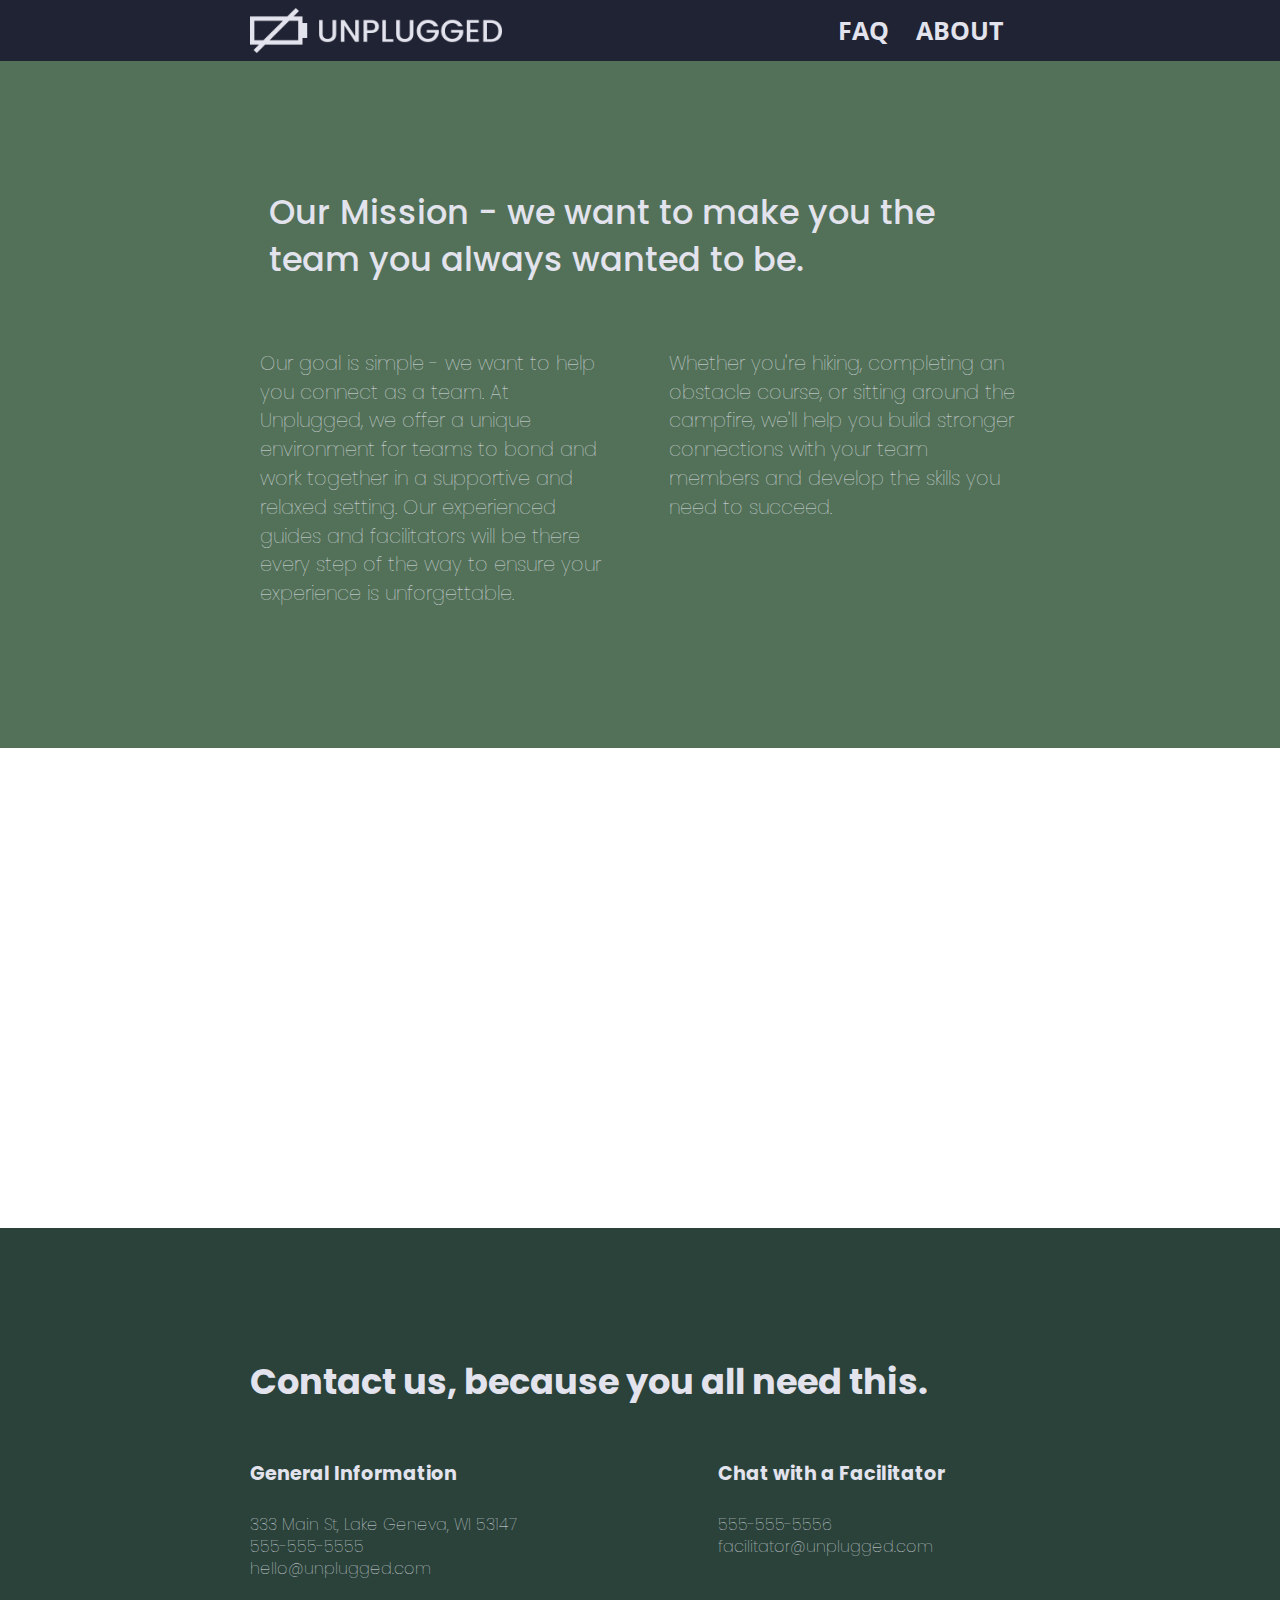
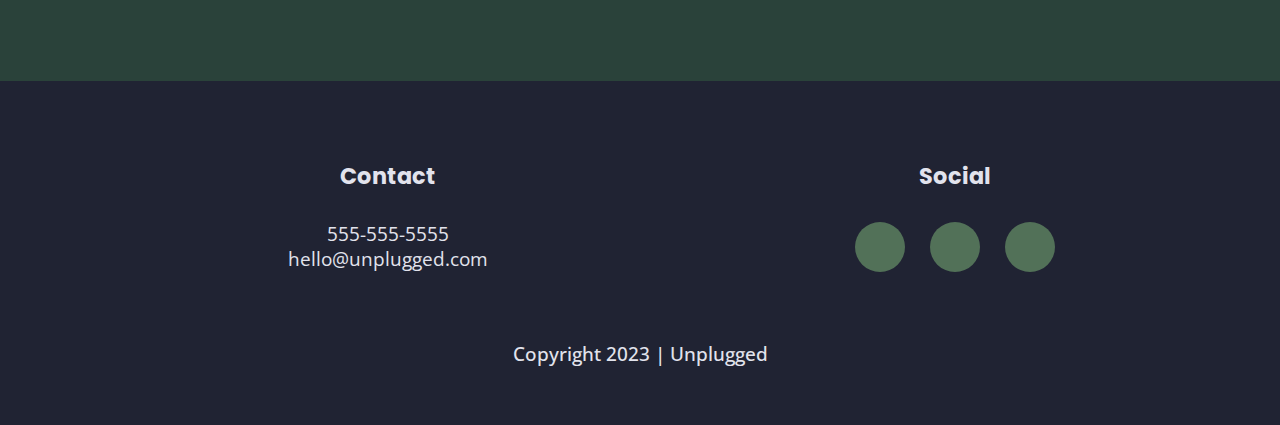
==== commit 1ab394b2: "Restructure files for cleaner pathways" ====
--- a/about-page/index.html
+++ b/about-page/index.html
@@ -14,8 +14,8 @@
   <!-- FontAwesome CDN version 5.5 -->
   <link rel="stylesheet" href="https://use.fontawesome.com/releases/v5.5.0/css/all.css" integrity="sha384-B4dIYHKNBt8Bc12p+WXckhzcICo0wtJAoU8YZTY5qE0Id1GSseTk6S+L3BlXeVIU" crossorigin="anonymous">
 
-  <link rel="stylesheet" href="../html5-boilerplate_v8.0.0/css/normalize.css">
-  <link rel="stylesheet" href="../html5-boilerplate_v8.0.0/css/main.css">
+  <link rel="stylesheet" href="../css/normalize.css">
+  <link rel="stylesheet" href="../css/main.css">
 
   <link rel="preconnect" href="https://fonts.googleapis.com">
 <link rel="preconnect" href="https://fonts.gstatic.com" crossorigin>
@@ -26,8 +26,8 @@
 <body>
   <header>
     <div class="content-wrapper">
-      <a href="../html5-boilerplate_v8.0.0/index.html" target="_blank">
-        <img src="../html5-boilerplate_v8.0.0/img/unpluggedlogo.png" alt="unplugged logo">
+      <a href="../index.html" target="_blank">
+        <img src="../img/unpluggedlogo.png" alt="unplugged logo">
       </a>
       <div class="header-divider"></div>
       <nav>
--- a/css/main.css
+++ b/css/main.css
@@ -0,0 +1,976 @@
+/*! HTML5 Boilerplate v8.0.0 | MIT License | https://html5boilerplate.com/ */
+
+/* main.css 2.1.0 | MIT License | https://github.com/h5bp/main.css#readme */
+/*
+ * What follows is the result of much research on cross-browser styling.
+ * Credit left inline and big thanks to Nicolas Gallagher, Jonathan Neal,
+ * Kroc Camen, and the H5BP dev community and team.
+ */
+
+/* ==========================================================================
+   Base styles: opinionated defaults
+   ========================================================================== */
+
+html {
+  color: #222;
+  font-size: 1em;
+  line-height: 1.4;
+}
+
+/*
+ * Remove text-shadow in selection highlight:
+ * https://twitter.com/miketaylr/status/12228805301
+ *
+ * Vendor-prefixed and regular ::selection selectors cannot be combined:
+ * https://stackoverflow.com/a/16982510/7133471
+ *
+ * Customize the background color to match your design.
+ */
+
+::-moz-selection {
+  background: #b3d4fc;
+  text-shadow: none;
+}
+
+::selection {
+  background: #b3d4fc;
+  text-shadow: none;
+}
+
+/*
+ * A better looking default horizontal rule
+ */
+
+hr {
+  display: block;
+  height: 1px;
+  border: 0;
+  border-top: 1px solid #ccc;
+  margin: 1em 0;
+  padding: 0;
+}
+
+/*
+ * Remove the gap between audio, canvas, iframes,
+ * images, videos and the bottom of their containers:
+ * https://github.com/h5bp/html5-boilerplate/issues/440
+ */
+
+audio,
+canvas,
+iframe,
+img,
+svg,
+video {
+  vertical-align: middle;
+}
+
+/*
+ * Remove default fieldset styles.
+ */
+
+fieldset {
+  border: 0;
+  margin: 0;
+  padding: 0;
+}
+
+/*
+ * Allow only vertical resizing of textareas.
+ */
+
+textarea {
+  resize: vertical;
+}
+
+/* ==========================================================================
+   Author's custom styles
+   ========================================================================== */
+
+/* Global Styles */
+
+html {
+  font-size: 16px;
+}
+
+body {
+  color: #e2e3ed;
+  font-size: 1em;
+  font-family: 'Open Sans', sans-serif;
+}
+
+ul, 
+ol {
+  list-style: none;
+}
+
+a {
+  color: #e2e3ed;
+  text-decoration: none;
+}
+
+h2 {
+  font-family: 'Poppins', sans-serif;
+  font-size: 1.875em;
+}
+
+h3,
+h4 {
+  font-family: 'Poppins', sans-serif;
+}
+
+p {
+  line-height: 1.285em;
+  font-size: 1.2em;;
+}
+
+address {
+  font-style: normal;
+}
+
+.content-wrapper {
+  width: 90%;
+  margin: 50px 0;
+}
+
+img {
+  width: 100%;
+}
+
+figure {
+  margin: 0;
+}
+/*------------------------ Base Header Styles ------------------------*/
+
+header, 
+footer {
+  display: flex;
+  justify-content: center;
+  align-items: center;
+  flex-flow: row wrap;
+  background: #202333;
+}
+/* Header Styles */
+
+header {
+  padding: 15px 0 10px 0;
+}
+
+header .content-wrapper {
+  display: flex;
+  justify-content: center;
+  align-items: center;
+  flex-flow: row wrap;
+  margin: 0;
+  width: 90%;
+}
+
+.header-divider {
+  width: 100%;
+  height: 1px;
+  margin: 10px 0 20px 0;
+  background: #3a3a3a;
+}
+
+
+header figure {
+  width: 80%;
+  display: flex;
+  justify-content: center;
+  align-items: center;
+  flex-flow: nowrap;
+}
+
+header nav {
+  display: flex;
+  justify-content: space-around;
+  align-items: center;
+  flex-flow: row wrap;
+  width: 60%;
+  
+}
+
+header nav ul {
+  display: flex;
+  justify-content: space-around;
+  width: 100%;
+  padding: 0;
+}
+
+header nav ul li {
+  font-size: 1.4em;
+  justify-content: space-between;
+}
+
+header nav ul li a {
+  text-transform: uppercase;
+  font-weight: bold;
+  font-size: 1.4em;
+}
+
+/* ==========================================================================
+   Home Page
+   ========================================================================== */
+/*--------- Main Section ---------*/
+/* Hero */
+.hero-area {
+  display: flex;
+  justify-content: center;
+  flex-flow: row wrap;
+  background: url("../img/unplugged-retreat.jpg") center no-repeat #333;
+  background-size: cover;
+  padding-bottom: 400px;
+}
+
+.hero-area h1{
+  font-size: 3em;
+  line-height: 110%;
+  padding-top: 7%;
+  margin: 0;
+  font-family: 'Poppins', Helvetica, Arial, sans-serif;
+  font-weight: 500;
+}
+
+/* Newsletter Form */
+.find-out-more h3{
+  font-size: 1.5em;
+  width: 100%;
+}
+
+aside {
+  display: flex;
+  justify-content: center;
+  align-items: center;
+  flex-flow: row wrap;
+  font-family: Arial, sans-serif;
+  background: #527158;
+}
+
+.form-description {
+  padding: 0;
+}
+
+.form-description p {
+  padding-bottom: 5%;
+}
+
+.form {
+  padding: 0 0;
+}
+
+.text-box {
+  width: 100%;
+  height: 55px;
+  border: 1px solid black;
+  border-radius: 5px;
+  margin-bottom: 20px;
+  font-family: 'Poppins', sans-serif;
+  font-style: italic;
+  color: #2a423a;
+}
+
+button {
+  background: #2a423a;
+  color: #e2e3ed;
+  width: 100%;
+  height: 60px;
+  text-transform: uppercase;
+  border-style: none;
+}
+
+/* Amenities List */
+
+.amenities .content-wrapper {
+  width: 90%;
+}
+
+.amenities h2 {
+  margin-bottom: 30px;
+  font-size: 2.3em;
+}
+
+.amenities {
+  display: flex;
+  justify-content: center;
+  flex-flow: row wrap;
+  background: url("../img/unplugged-retreat-features.jpg")  center no-repeat #333;;
+  background-size: cover;
+}
+
+.amenity-tile {
+  display: flex;
+  justify-content: center;
+  align-items: center;
+  flex-flow: row wrap;
+}
+
+article {
+  width: 63%;
+  margin: 30px 0;
+}
+
+.amenities p {
+  margin: 0;
+  text-align: center;
+}
+
+.fontawesome-icon {
+  padding-bottom: 30px;
+  font-size: 3.5em;
+}
+
+/* Customer Reviews */
+
+.reviews {
+  display: flex;
+  justify-content: center;
+  flex-flow: row wrap;
+  background: #2a423a;
+}
+
+.reviews h2 {
+  font-weight: bolder;
+  margin-bottom: 40px;
+}
+
+.reviews h3 {
+  width: 70%;
+  margin: 20px 0;
+  font-size: 1.em;
+  font-weight: 500;
+}
+
+.reviews .content-wrapper {
+  width: 90%;
+  margin: 10 30px;
+}
+
+.reviews article {
+  width: 100%;
+}
+
+.reviews img {
+  width: 100%;
+}
+
+/* ==========================================================================
+   About Page
+   ========================================================================== */
+.mission {
+  display: flex;
+  justify-content: center;
+  align-items: center;
+  flex-flow: row wrap;
+  background: #527158;
+}
+
+.mission .content-wrapper {
+  display: flex;
+  justify-content: center;
+  flex-flow: row wrap;
+  width: 70%;
+}
+
+.mission h2 {
+  font-size: 2.1em;
+  font-weight: 500;
+}
+
+.mission article {
+  font-family: 'Poppins', sans-serif;
+  width: 100%;
+  margin: 0;
+}
+
+.mission p {
+  font-weight: lighter;
+}
+
+.map figure {
+  width: 100%;
+  height: 0; 
+  padding-bottom: 125%; 
+  overflow: hidden;
+  position: relative;
+}
+
+.map iframe {
+  width: 100%;
+  height: 100%;
+  position: absolute; 
+  top: 0; 
+  left: 0; 
+}
+
+.contact-section {
+  display: flex;
+  justify-content: center;
+  align-items: center;
+  flex-flow: row wrap;
+  background: #2a423a;
+  font-family: 'Poppins', sans-serif;
+}
+
+.contact-section h2 {
+  font-size: 2.2em;
+}
+
+.contact-section h4 {
+  font-size: 1.2em;
+}
+
+.about-contact-div address {
+  font-weight: lighter;
+}
+
+/* ==========================================================================
+   FAQ Page
+   ========================================================================== */
+
+.faqs {
+  display: flex;
+  justify-content: center;
+  align-items: center;
+  flex-flow: row wrap;
+  background: #527158
+}
+
+.faqs h2 {
+  margin-bottom: 40px;
+  font-size: 2.5em;
+}
+
+.faqs h4 {
+  font-size: 1.6em;;
+  line-height: 24px;
+}
+
+.faqs .content-wrapper {
+  margin: 50px 0 0 0;
+  display: flex;
+  justify-content: flex-start;
+  align-items: center;
+  flex-flow: row wrap;
+}
+
+.question {
+  margin-bottom: 90px;
+}
+
+/*--------- Footer Section ---------*/
+/* Footer */
+
+footer {
+  flex-direction: column;
+}
+
+footer p {
+  margin: 0;
+}
+
+footer .content-wrapper{
+  width: 55%;
+  margin: 50px 0;
+}
+
+.footer-section{
+  text-align: center;
+}
+
+/* Contact Info */
+
+.contact {
+  margin-bottom: 50px;
+}
+
+footer h4 {
+  font-size: 1.4em;
+}
+
+/* Social Info */
+
+.social div {
+  align-items: center;
+}
+
+.social h4 {
+  margin: 30px 0;
+}
+
+footer .social-icons {
+  display: flex;
+  justify-content: space-around;
+  align-items: center;
+}
+
+footer .social-icons p {
+  background-color: #527158;
+  border-radius: 50%;
+  width: 50px;
+  height: 50px;
+  display: flex;
+  justify-content: center;
+  align-items: center;
+}
+
+footer .social-icons p i {
+  font-size: 1.3125em;
+}
+
+/* Copyright Info */
+
+.copyright {
+  margin: 20px 0;
+}
+
+.copyright p {
+  font-weight: 501;
+  margin-bottom: 15%
+}
+
+
+/* ==========================================================================
+   Helper classes
+   ========================================================================== */
+
+/*
+ * Hide visually and from screen readers
+ */
+
+.hidden,
+[hidden] {
+  display: none !important;
+}
+
+/*
+ * Hide only visually, but have it available for screen readers:
+ * https://snook.ca/archives/html_and_css/hiding-content-for-accessibility
+ *
+ * 1. For long content, line feeds are not interpreted as spaces and small width
+ *    causes content to wrap 1 word per line:
+ *    https://medium.com/@jessebeach/beware-smushed-off-screen-accessible-text-5952a4c2cbfe
+ */
+
+.sr-only {
+  border: 0;
+  clip: rect(0, 0, 0, 0);
+  height: 1px;
+  margin: -1px;
+  overflow: hidden;
+  padding: 0;
+  position: absolute;
+  white-space: nowrap;
+  width: 1px;
+  /* 1 */
+}
+
+/*
+ * Extends the .sr-only class to allow the element
+ * to be focusable when navigated to via the keyboard:
+ * https://www.drupal.org/node/897638
+ */
+
+.sr-only.focusable:active,
+.sr-only.focusable:focus {
+  clip: auto;
+  height: auto;
+  margin: 0;
+  overflow: visible;
+  position: static;
+  white-space: inherit;
+  width: auto;
+}
+
+/*
+ * Hide visually and from screen readers, but maintain layout
+ */
+
+.invisible {
+  visibility: hidden;
+}
+
+/*
+ * Clearfix: contain floats
+ *
+ * For modern browsers
+ * 1. The space content is one way to avoid an Opera bug when the
+ *    `contenteditable` attribute is included anywhere else in the document.
+ *    Otherwise it causes space to appear at the top and bottom of elements
+ *    that receive the `clearfix` class.
+ * 2. The use of `table` rather than `block` is only necessary if using
+ *    `:before` to contain the top-margins of child elements.
+ */
+
+.clearfix::before,
+.clearfix::after {
+  content: " ";
+  display: table;
+}
+
+.clearfix::after {
+  clear: both;
+}
+
+/* ==========================================================================
+   MEDIA QUERIES for Responsive Design.
+   These examples override the primary ('mobile first') styles.
+   Modify as content requires.
+   ========================================================================== */
+
+/*------------------------------ TABLET ------------------------------*/
+@media only screen and (min-width: 768px){
+/* ===HOME PAGE===*/
+  .content-wrapper {
+    width: 640px;
+    margin: 100px 0;
+  }
+
+  header {
+    justify-content: space-between;
+    padding: 30px 0;
+    width: 100%;
+  }
+
+  header .content-wrapper {
+    width: 100%;
+    justify-content: space-between;
+    margin: 0 10px 0 10px;
+    flex-wrap: nowrap;
+  }
+
+  header nav {
+    width: 30%;
+    padding-right: 5%;
+  }
+
+  header nav ul {
+    justify-content: space-evenly;
+  }
+
+  header img {
+    width: 45%;
+    padding-left: 10%;
+  }
+
+  .header-divider{
+    display: none;
+  }
+
+  .form-description p {
+    width: 60%;
+  }
+
+  button {
+    width: 100%;
+  }
+
+  aside .content-wrapper {
+    margin: 50px 0;
+    display: flex;
+    justify-content: space-between;
+    flex-flow: row nowrap;
+  }
+
+  .amenities .content-wrapper {
+    width: 85%;
+  }
+
+  .amenities h2 {
+    padding-left: 6%;
+  }
+
+  .amenities-tiles {
+    display: flex;
+    justify-content: center;
+    align-items: center;
+    flex-flow: row wrap;
+    width: 100%;
+  }
+
+  .amenity-tile {
+    flex-basis: 50%;
+  }
+
+  .amenities .amenity-description {
+    width: 100%;
+  }
+
+  .reviews .content-wrapper {
+    width: 85%;
+    padding-left: 3%;
+  }
+
+  .reviews h2 {
+    font-size: 2.5em;
+  }
+
+  .reviews article {
+    display: flex;
+    justify-content: space-between;
+  }
+
+  .reviews article div {
+    width: 49%;
+  }
+
+  /* Footer */
+
+  footer .content-wrapper {
+    width: 55%;
+    margin: 50px 0;
+  }
+
+  .footer-section {
+    display: flex;
+    justify-content: space-between;
+    align-items: center;
+  }
+
+  footer .contact {
+    margin-bottom: 0;
+  }
+
+  .social div {
+    width: 150%;
+  }
+
+  .social h4 {
+    width: 150%;
+  }
+
+
+
+
+/* ===ABOUT PAGE===*/
+
+  .mission .content-wrapper div {
+    display: flex;
+    justify-content: space-between;
+  }
+
+  .mission-content {
+    padding: 20px 10px;
+    line-height: 1.5em;
+    flex-basis: 45%;
+  }
+
+  .mission .content-wrapper {
+    display: flex;
+    justify-content: center;
+    align-items: center;
+    flex-flow: row wrap;
+  }
+
+  .mission-content p {
+    width: 45%;
+    padding: 0px 10px;
+  }
+
+  .map figure {
+    padding-bottom: 45.5%;
+  }
+
+  .contact-content {
+    display: flex;
+    justify-content: space-between;
+    align-items: flex-start;
+  }
+  
+  .about-contact-div {
+    flex-basis: 40%;
+  }
+
+  /* ===FAQ PAGE===*/
+  .faqs .content-wrapper {
+    flex-basis: 80%;
+  }
+
+  .faqs .content-wrapper .question-wrapper {
+    display: flex;
+    flex-wrap: wrap;
+    margin: 0;
+    justify-content: space-between;
+  }
+
+  .faqs div .question {
+    flex-basis: 45%;
+    justify-content: space-between;
+  }
+
+  .question {
+    margin-bottom: 45px;
+  }
+
+}
+
+/*------------------------------ DESKTOP ------------------------------*/
+@media only screen and (min-width: 1200px){
+
+/* ===HOME PAGE===*/
+  .content-wrapper{
+    flex-basis: 61%;
+  }
+
+  header {
+    justify-content: space-evenly;
+    padding: 0;
+  }
+
+  header nav {
+    padding-right: 0;
+    flex-basis: 100;
+    font-size: .8em;
+  }
+
+  header nav ul {
+    justify-content: space-evenly;
+  }
+
+  .hero-area h1 {
+    padding-top: 0;
+  }
+
+  .hero-area {
+    padding-bottom: 18%;
+  }
+
+  header img {
+    padding-left: 0;
+  }
+
+  aside .content-wrapper {
+    width: 58%;
+    justify-content: space-between;
+  }
+
+  button {
+    width: 104%;
+  }
+
+  .amenities .content-wrapper {
+    flex-basis: 70%;
+  }
+
+  .amenities h2 {
+    width: 90%;
+  }
+
+  .amenity-tile {
+    flex-basis: 33%;
+  }
+
+  .reviews article div {
+    width: 42%;
+    margin: 0;
+  }
+  
+  .reviews article {
+    display: flex;
+    justify-content: space-evenly;
+    align-items: center;
+    }
+  
+    .reviews h2 {
+      padding-left: 5%;
+    }
+
+    .reviews h3 {
+      flex-flow: row nowrap;
+      flex-basis: 100%;
+    }
+  }
+
+/* ===ABOUT PAGE===*/
+  .mission h2, .contact-content .content-wrapper h2 {
+    width: 95%;
+  }
+
+  .map figure {
+    padding-bottom: 37.5%;
+  }
+
+/* ===FAQ PAGE===*/
+
+  .faq h2 {
+    width: 100%;
+  }
+
+}
+
+
+
+/* ==========================================================================
+   Print styles.
+   Inlined to avoid the additional HTTP request:
+   https://www.phpied.com/delay-loading-your-print-css/
+   ========================================================================== */
+
+@media print {
+  *,
+  *::before,
+  *::after {
+    background: #fff !important;
+    color: #000 !important;
+    /* Black prints faster */
+    box-shadow: none !important;
+    text-shadow: none !important;
+  }
+
+  a,
+  a:visited {
+    text-decoration: underline;
+  }
+
+  a[href]::after {
+    content: " (" attr(href) ")";
+  }
+
+  abbr[title]::after {
+    content: " (" attr(title) ")";
+  }
+
+  /*
+   * Don't show links that are fragment identifiers,
+   * or use the `javascript:` pseudo protocol
+   */
+  a[href^="#"]::after,
+  a[href^="javascript:"]::after {
+    content: "";
+  }
+
+  pre {
+    white-space: pre-wrap !important;
+  }
+
+  pre,
+  blockquote {
+    border: 1px solid #999;
+    page-break-inside: avoid;
+  }
+
+  /*
+   * Printing Tables:
+   * https://web.archive.org/web/20180815150934/http://css-discuss.incutio.com/wiki/Printing_Tables
+   */
+  thead {
+    display: table-header-group;
+  }
+
+  tr,
+  img {
+    page-break-inside: avoid;
+  }
+
+  p,
+  h2,
+  h3 {
+    orphans: 3;
+    widows: 3;
+  }
+
+  h2,
+  h3 {
+    page-break-after: avoid;
+  }
+}
+
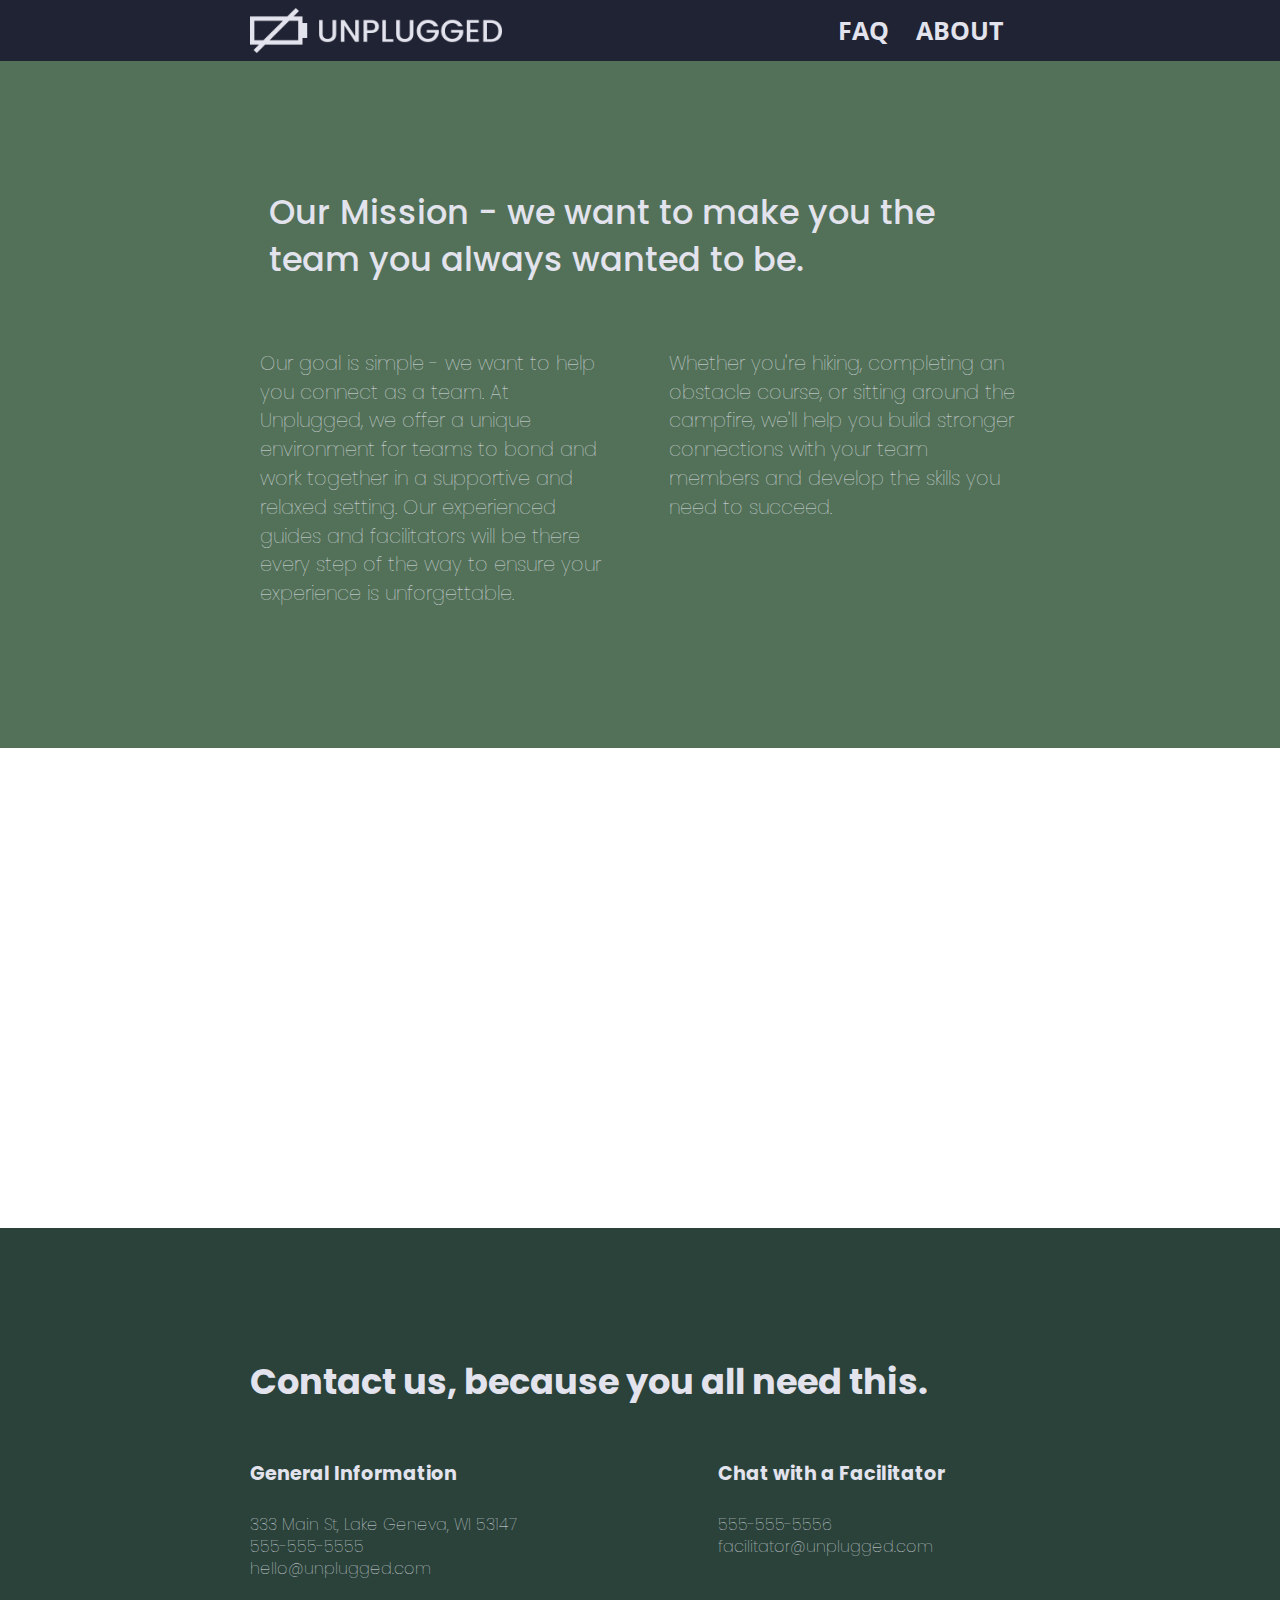
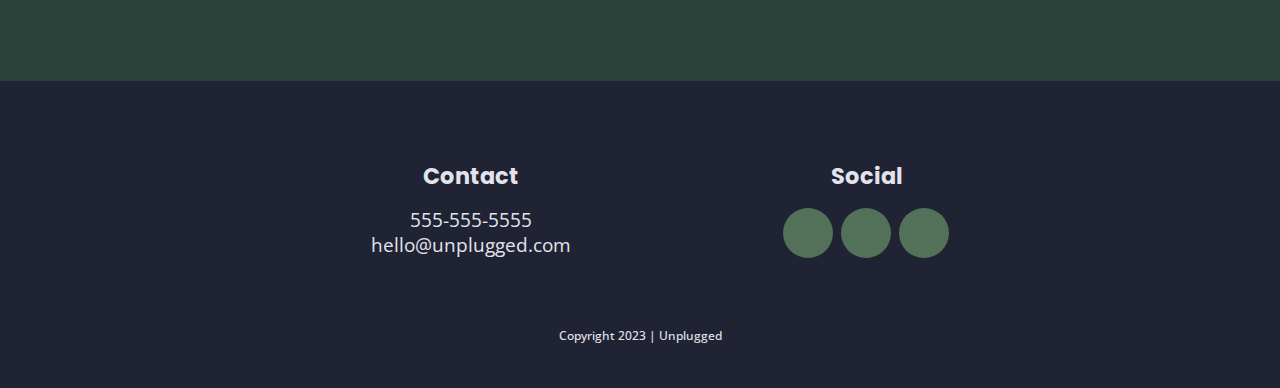
==== commit ba801d6d: "Removed target=_blank from internal links to smooth the user journey through the site" ====
--- a/about-page/index.html
+++ b/about-page/index.html
@@ -26,14 +26,14 @@
 <body>
   <header>
     <div class="content-wrapper">
-      <a href="../index.html" target="_blank">
+      <a href="../index.html">
         <img src="../img/unpluggedlogo.png" alt="unplugged logo">
       </a>
       <div class="header-divider"></div>
       <nav>
         <ul>
-          <li><a href="../faq-page/index.html" target="_blank">FAQ</a></li>
-          <li><a href="../about-page/index.html" target="_blank">About</a></li>
+          <li><a href="../faq-page/index.html">FAQ</a></li>
+          <li><a href="../about-page/index.html">About</a></li>
         </ul>
       </nav>
     </div>
--- a/css/main.css
+++ b/css/main.css
@@ -254,8 +254,10 @@
   padding-bottom: 5%;
 }
 
-.form {
-  padding: 0 0;
+.form div{
+  display: flex;
+  flex-direction: row wrap;
+  justify-content: center;
 }
 
 .text-box {
@@ -267,6 +269,8 @@
   font-family: 'Poppins', sans-serif;
   font-style: italic;
   color: #2a423a;
+  box-sizing: border-box;
+  padding-left: 1rem;
 }
 
 button {
@@ -276,6 +280,7 @@
   height: 60px;
   text-transform: uppercase;
   border-style: none;
+  box-sizing: border-box;
 }
 
 /* Amenities List */
@@ -485,6 +490,7 @@
 
 footer h4 {
   font-size: 1.4em;
+  margin-bottom: 1rem;
 }
 
 /* Social Info */
@@ -494,12 +500,12 @@
 }
 
 .social h4 {
-  margin: 30px 0;
+  margin-bottom: 1rem;
 }
 
 footer .social-icons {
   display: flex;
-  justify-content: space-around;
+  justify-content: center;
   align-items: center;
 }
 
@@ -511,10 +517,11 @@
   display: flex;
   justify-content: center;
   align-items: center;
+  margin: 0 .25rem;
 }
 
 footer .social-icons p i {
-  font-size: 1.3125em;
+  font-size: 1em;
 }
 
 /* Copyright Info */
@@ -524,7 +531,8 @@
 }
 
 .copyright p {
-  font-weight: 501;
+  font-weight: 500;
+  font-size: .75rem;
   margin-bottom: 15%
 }
 
@@ -701,7 +709,12 @@
   }
 
   .reviews h2 {
-    font-size: 2.5em;
+    font-size: 2.25em;
+  }
+
+  .reviews h3 {
+    font-size: 1.25rem;
+    letter-spacing: .1rem;
   }
 
   .reviews article {
@@ -713,6 +726,10 @@
     width: 49%;
   }
 
+  .reviews p {
+    font-size: .9rem;
+  }
+
   /* Footer */
 
   footer .content-wrapper {
@@ -722,7 +739,7 @@
 
   .footer-section {
     display: flex;
-    justify-content: space-between;
+    justify-content: space-around;
     align-items: center;
   }
 
@@ -841,10 +858,6 @@
   aside .content-wrapper {
     width: 58%;
     justify-content: space-between;
-  }
-
-  button {
-    width: 104%;
   }
 
   .amenities .content-wrapper {
